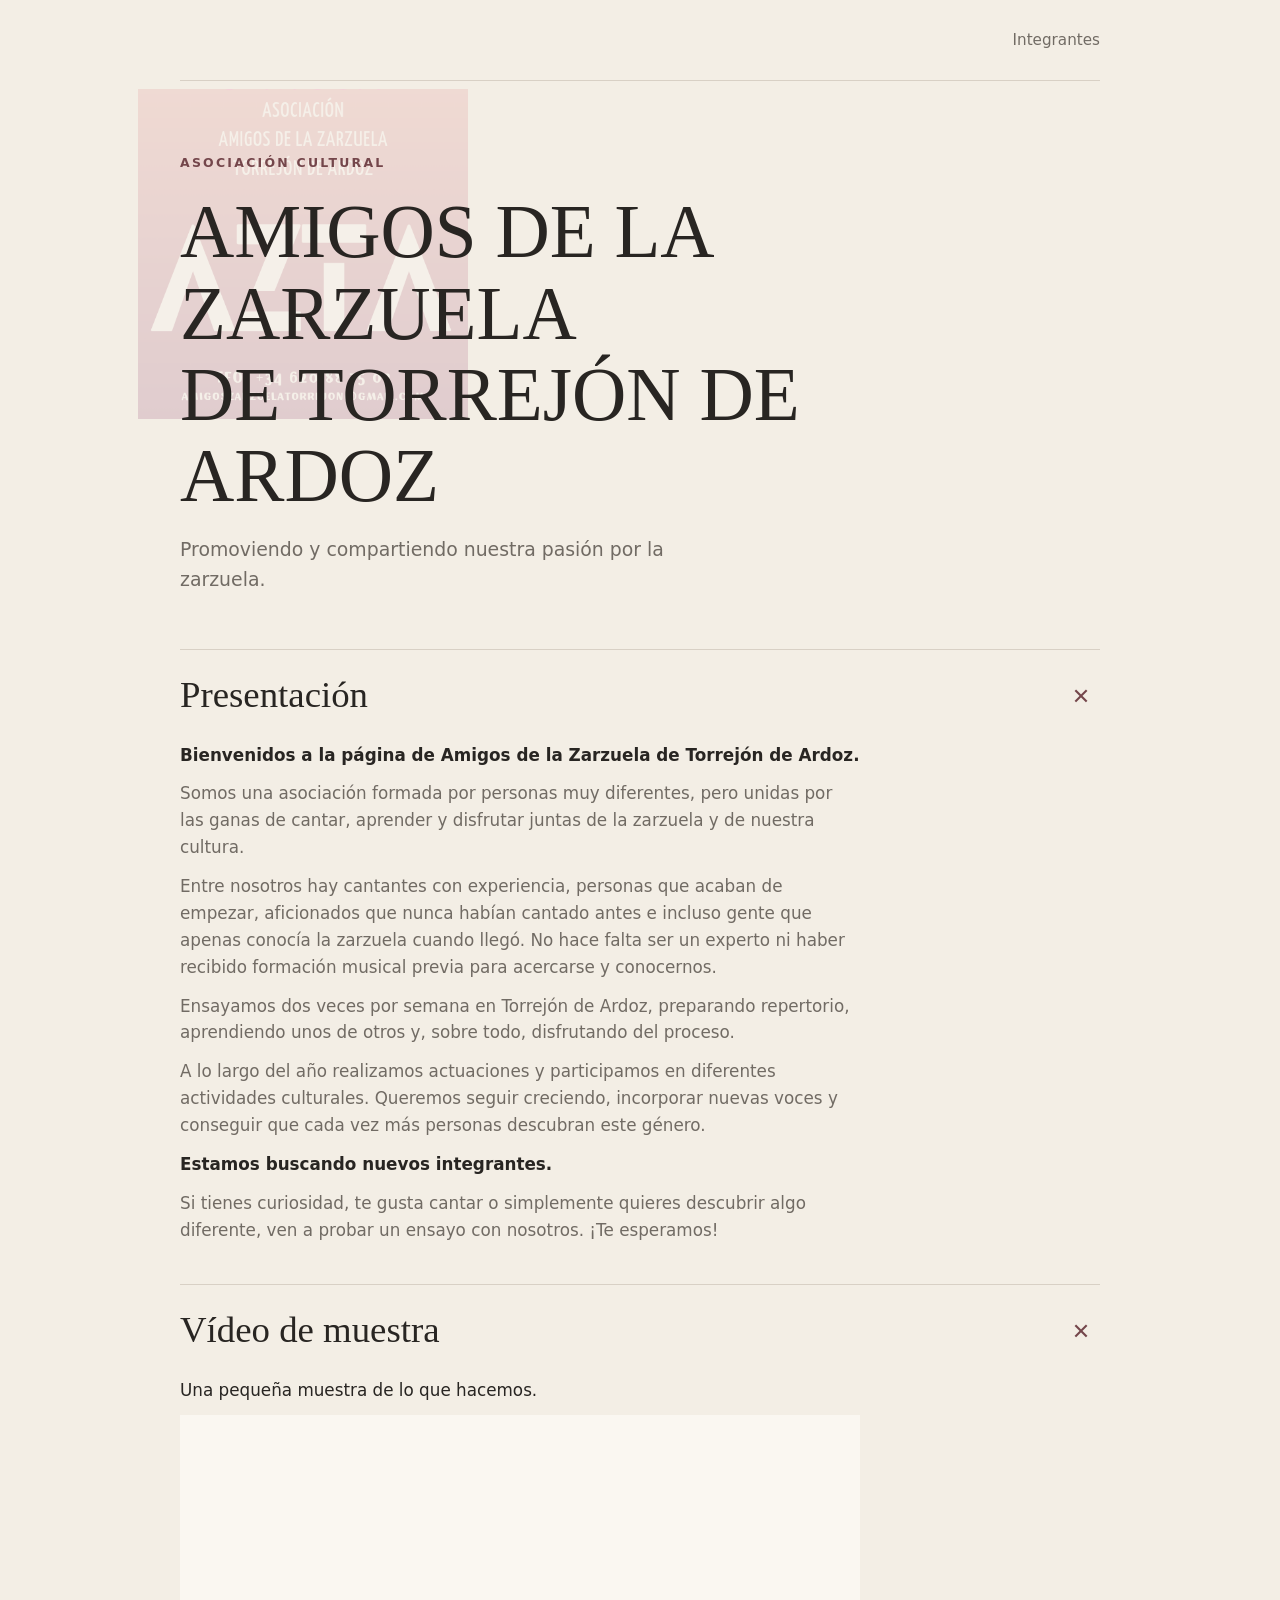
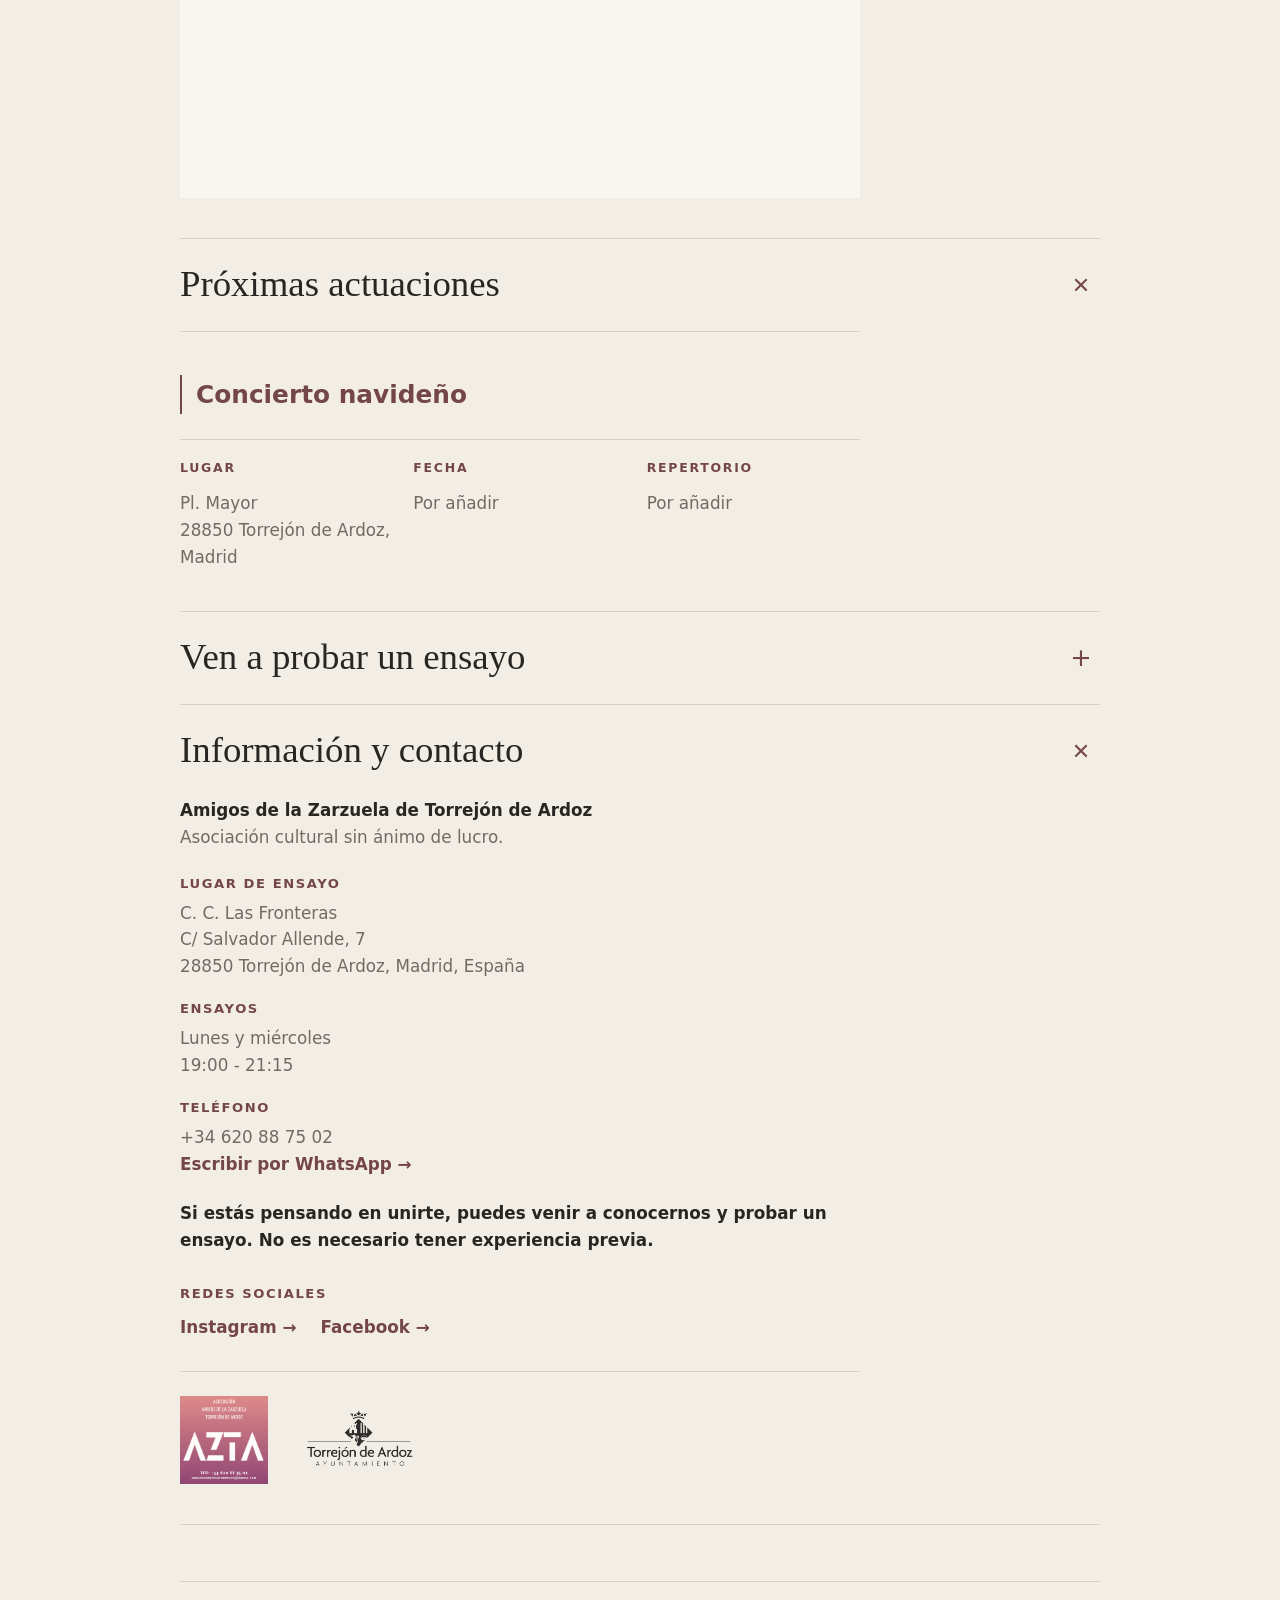
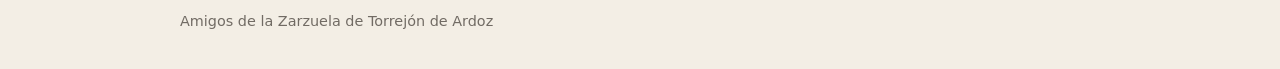
==== index.html @ c7b250b0 "Prepare weekly calendar integration" ====
<!doctype html>
<html lang="es">
  <head>
    <meta charset="utf-8">
    <meta name="viewport" content="width=device-width, initial-scale=1">
    <meta
      name="description"
      content="Web de la asociación Amigos de la Zarzuela de Torrejón de Ardoz."
    >
    <title>Amigos de la Zarzuela de Torrejón de Ardoz</title>
    <link rel="stylesheet" href="css/styles.css">
    <script src="js/main.js" defer></script>
  </head>
  <body>
    <header class="site-header">
      <nav class="topbar topbar-simple" aria-label="Navegación principal">
        <a class="nav-link" href="integrantes.html">Integrantes</a>
      </nav>

      <div class="hero">
        <img
          class="hero-watermark"
          src="img/¡Mira mi nuevo diseño hecho en Canva!.png"
          alt=""
          aria-hidden="true"
        >
        <p class="eyebrow">Asociación cultural</p>
        <h1>
          Amigos de la Zarzuela<br>
          de Torrejón de Ardoz
        </h1>
        <p class="hero-subtitle">
          Promoviendo y compartiendo nuestra pasión por la zarzuela.
        </p>
      </div>
    </header>

    <main class="page-content">
      <section class="accordion-list" aria-label="Información de la asociación">
        <details class="accordion-item" open>
          <summary>
            <span>Presentación</span>
          </summary>
          <div class="accordion-content">
            <p>
              <strong>Bienvenidos a la página de Amigos de la Zarzuela de Torrejón de Ardoz.</strong>
            </p>
            <p>
              Somos una asociación formada por personas muy diferentes, pero
              unidas por las ganas de cantar, aprender y disfrutar juntas de la
              zarzuela y de nuestra cultura.
            </p>
            <p>
              Entre nosotros hay cantantes con experiencia, personas que acaban
              de empezar, aficionados que nunca habían cantado antes e incluso
              gente que apenas conocía la zarzuela cuando llegó. No hace falta
              ser un experto ni haber recibido formación musical previa para
              acercarse y conocernos.
            </p>
            <p>
              Ensayamos dos veces por semana en Torrejón de Ardoz, preparando
              repertorio, aprendiendo unos de otros y, sobre todo, disfrutando
              del proceso.
            </p>
            <p>
              A lo largo del año realizamos actuaciones y participamos en
              diferentes actividades culturales. Queremos seguir creciendo,
              incorporar nuevas voces y conseguir que cada vez más personas
              descubran este género.
            </p>
            <p>
              <strong>Estamos buscando nuevos integrantes.</strong>
            </p>
            <p>
              Si tienes curiosidad, te gusta cantar o simplemente quieres
              descubrir algo diferente, ven a probar un ensayo con nosotros.
              ¡Te esperamos!
            </p>
          </div>
        </details>

        <details class="accordion-item" open>
          <summary>
            <span>Vídeo de muestra</span>
          </summary>
          <div class="accordion-content">
            <p class="video-intro">Una pequeña muestra de lo que hacemos.</p>
            <div class="video-embed">
              <iframe
                src="https://www.youtube.com/embed/ftmo3xXBD1U"
                title="Vídeo de muestra de Amigos de la Zarzuela de Torrejón de Ardoz"
                allow="accelerometer; autoplay; clipboard-write; encrypted-media; gyroscope; picture-in-picture; web-share"
                allowfullscreen
              ></iframe>
            </div>
          </div>
        </details>

        <details class="accordion-item" open>
          <summary>
            <span>Próximas actuaciones</span>
          </summary>
          <div class="accordion-content">
            <article class="performance-item">
              <h3>Concierto navideño</h3>
              <div class="performance-details">
                <div>
                  <p class="section-label">Lugar</p>
                  <p>
                    Pl. Mayor<br>
                    28850 Torrejón de Ardoz, Madrid
                  </p>
                </div>
                <div>
                  <p class="section-label">Fecha</p>
                  <p>Por añadir</p>
                </div>
                <div>
                  <p class="section-label">Repertorio</p>
                  <p>Por añadir</p>
                </div>
              </div>
            </article>
          </div>
        </details>

        <details class="accordion-item">
          <summary>
            <span>Ven a probar un ensayo</span>
          </summary>
          <div class="accordion-content">
            <p>
              ¿Te apetece conocernos? Puedes venir a probar uno de nuestros
              ensayos sin compromiso. Ensayamos los lunes y miércoles de 19:30
              a 21:15 en el C. C. Las Fronteras.
            </p>
            <p>
              Déjanos tus datos y abriremos WhatsApp con un mensaje preparado
              para que puedas escribirnos directamente.
            </p>

            <form class="trial-form" id="trial-form" novalidate>
              <div class="form-grid">
                <label class="form-field" for="trial-name">
                  <span>Nombre</span>
                  <input id="trial-name" name="name" type="text" autocomplete="name" required>
                </label>

                <label class="form-field" for="trial-phone">
                  <span>Teléfono</span>
                  <input id="trial-phone" name="phone" type="tel" autocomplete="tel">
                </label>

                <label class="form-field form-field-wide" for="trial-date">
                  <span>¿Qué día quieres venir?</span>
                  <input id="trial-date" name="date" type="date" required>
                </label>
              </div>

              <p class="form-message" id="trial-form-message" role="alert" aria-live="polite"></p>

              <button class="form-submit" type="submit">Quiero venir →</button>

              <p class="privacy-note">
                Estos datos no se almacenan en esta web. Al continuar, se abrirá
                WhatsApp para que puedas enviarnos el mensaje.
              </p>
            </form>
          </div>
        </details>

        <details class="accordion-item" open>
          <summary>
            <span>Información y contacto</span>
          </summary>
          <div class="accordion-content">
            <p>
              <strong>Amigos de la Zarzuela de Torrejón de Ardoz</strong><br>
              Asociación cultural sin ánimo de lucro.
            </p>
            <div class="contact-details">
              <div>
                <h3>Lugar de ensayo</h3>
                <p>
                  C. C. Las Fronteras<br>
                  C/ Salvador Allende, 7<br>
                  28850 Torrejón de Ardoz, Madrid, España
                </p>
              </div>
              <div>
                <h3>Ensayos</h3>
                <p>
                  Lunes y miércoles<br>
                  19:00 - 21:15
                </p>
              </div>
              <div>
                <h3>Teléfono</h3>
                <p>
                  +34 620 88 75 02<br>
                  <a class="inline-link" href="https://wa.me/34620887502" target="_blank" rel="noopener noreferrer">
                    Escribir por WhatsApp →
                  </a>
                </p>
              </div>
            </div>
            <p class="contact-note">
              <strong>Si estás pensando en unirte, puedes venir a conocernos y
              probar un ensayo. No es necesario tener experiencia previa.</strong>
            </p>
            <div class="social-links" aria-labelledby="social-links-title">
              <h3 id="social-links-title">Redes sociales</h3>
              <div class="social-list">
                <a
                  class="inline-link"
                  href="https://www.instagram.com/aztaamigoszarzuelatorrejon/"
                  target="_blank"
                  rel="noopener noreferrer"
                >
                  Instagram →
                </a>
                <a
                  class="inline-link"
                  href="https://www.facebook.com/AmigosZarzuelaTorrejon"
                  target="_blank"
                  rel="noopener noreferrer"
                >
                  Facebook →
                </a>
              </div>
            </div>
            <div class="contact-logos" aria-label="Logos de la asociación y del Ayuntamiento">
              <img
                class="contact-logo association-logo"
                src="img/¡Mira mi nuevo diseño hecho en Canva!.png"
                alt="AZTA"
              >
              <img
                class="contact-logo town-logo"
                src="img/A4 Nuevo logo Ayuntamiento monocolor vertical.png"
                alt="Ayuntamiento de Torrejón de Ardoz"
              >
            </div>
          </div>
        </details>
      </section>
    </main>

    <footer class="site-footer">
      <p>Amigos de la Zarzuela de Torrejón de Ardoz</p>
    </footer>
  </body>
</html>
---- css/styles.css ----
:root {
  --color-background: #f3eee5;
  --color-surface: #faf7f1;
  --color-text: #282522;
  --color-muted: #716b64;
  --color-accent: #74464b;
  --color-line: #d8d0c5;
  --content-width: 920px;
}

* {
  box-sizing: border-box;
}

html {
  color: var(--color-text);
  background: var(--color-background);
  font-family: Inter, ui-sans-serif, system-ui, -apple-system, BlinkMacSystemFont, "Segoe UI", sans-serif;
  line-height: 1.6;
}

body {
  min-width: 320px;
  margin: 0;
  background: var(--color-background);
}

img {
  display: block;
  max-width: 100%;
}

a {
  color: inherit;
}

.site-header,
.page-content,
.site-footer {
  width: min(var(--content-width), calc(100% - 40px));
  margin-inline: auto;
}

.site-header {
  padding: 28px 0 54px;
}

.topbar {
  display: flex;
  align-items: center;
  justify-content: space-between;
  gap: 24px;
  padding-bottom: 28px;
  border-bottom: 1px solid var(--color-line);
}

.topbar-simple {
  justify-content: flex-end;
}

.brand-link {
  display: inline-flex;
  align-items: center;
  text-decoration: none;
}

.brand-logo {
  width: 92px;
  height: 92px;
  object-fit: cover;
}

.nav-link {
  color: var(--color-muted);
  font-size: 0.95rem;
  text-decoration: none;
  transition: color 160ms ease;
}

.nav-link:hover,
.nav-link:focus-visible {
  color: var(--color-accent);
}

.inline-link {
  color: var(--color-accent);
  font-weight: 700;
  text-decoration: none;
  transition: color 160ms ease;
}

.inline-link:hover,
.inline-link:focus-visible {
  color: var(--color-text);
}

.hero {
  position: relative;
  isolation: isolate;
  max-width: 780px;
  padding-top: 72px;
}

.hero > :not(.hero-watermark) {
  position: relative;
  z-index: 1;
}

.hero-watermark {
  position: absolute;
  top: 8px;
  left: -42px;
  z-index: 0;
  width: clamp(240px, 34vw, 330px);
  height: auto;
  opacity: 0.16;
  pointer-events: none;
  user-select: none;
}

.compact-header .hero {
  padding-top: 56px;
}

.eyebrow {
  margin: 0 0 18px;
  color: var(--color-accent);
  font-size: 0.78rem;
  font-weight: 700;
  letter-spacing: 0.18em;
  text-transform: uppercase;
}

h1,
h2 {
  margin: 0;
  font-family: Georgia, "Times New Roman", serif;
  font-weight: 400;
  line-height: 1.08;
}

h1 {
  max-width: 820px;
  font-size: clamp(2.3rem, 6vw, 4.7rem);
  text-transform: uppercase;
}

h2 {
  font-size: clamp(1.55rem, 3vw, 2.25rem);
}

.hero-subtitle {
  max-width: 560px;
  margin: 18px 0 0;
  color: var(--color-muted);
  font-size: clamp(1rem, 1.6vw, 1.18rem);
}

.page-content {
  padding-bottom: 56px;
}

.accordion-list {
  border-top: 1px solid var(--color-line);
}

.accordion-item {
  border-bottom: 1px solid var(--color-line);
}

.accordion-item summary {
  display: flex;
  align-items: center;
  justify-content: space-between;
  gap: 24px;
  min-height: 92px;
  color: var(--color-text);
  cursor: pointer;
  font-family: Georgia, "Times New Roman", serif;
  font-size: clamp(1.45rem, 3.5vw, 2.3rem);
  list-style: none;
}

.accordion-item summary::-webkit-details-marker {
  display: none;
}

.accordion-item summary::after {
  content: "+";
  display: grid;
  place-items: center;
  flex: 0 0 38px;
  width: 38px;
  height: 38px;
  color: var(--color-accent);
  font-family: Inter, ui-sans-serif, system-ui, sans-serif;
  font-size: 1.6rem;
  font-weight: 300;
  line-height: 1;
  transition: transform 180ms ease;
}

.accordion-item[open] summary::after {
  transform: rotate(45deg);
}

.accordion-content {
  max-width: 680px;
  padding: 0 0 40px;
  color: var(--color-muted);
  font-size: 1.05rem;
}

.accordion-content strong {
  color: var(--color-text);
  font-weight: 650;
}

.accordion-content p {
  margin: 0 0 12px;
}

.accordion-content p:last-child {
  margin-bottom: 0;
}

.simple-list {
  display: grid;
  gap: 10px;
  margin: 22px 0 0;
  padding-left: 1.2rem;
}

.simple-list li::marker {
  color: var(--color-accent);
}

.video-intro {
  color: var(--color-text);
}

.video-embed {
  width: min(100%, 680px);
  aspect-ratio: 16 / 9;
  background: var(--color-surface);
}

.video-embed iframe {
  display: block;
  width: 100%;
  height: 100%;
  border: 0;
}

.contact-details {
  display: grid;
  gap: 18px;
  margin: 22px 0;
}

.contact-details h3 {
  margin: 0 0 6px;
  color: var(--color-accent);
  font-size: 0.82rem;
  letter-spacing: 0.12em;
  text-transform: uppercase;
}

.contact-details p,
.contact-note {
  margin-bottom: 0;
}

.social-links {
  margin: 30px 0 0;
}

.social-links h3 {
  margin: 0 0 10px;
  color: var(--color-accent);
  font-size: 0.82rem;
  letter-spacing: 0.12em;
  text-transform: uppercase;
}

.social-list {
  display: flex;
  flex-wrap: wrap;
  gap: 10px 24px;
}

.trial-form {
  margin-top: 26px;
  padding-top: 22px;
  border-top: 1px solid var(--color-line);
}

.form-grid {
  display: grid;
  grid-template-columns: repeat(2, minmax(0, 1fr));
  gap: 18px;
}

.form-field {
  display: grid;
  gap: 8px;
  color: var(--color-text);
}

.form-field span {
  color: var(--color-accent);
  font-size: 0.78rem;
  font-weight: 700;
  letter-spacing: 0.12em;
  text-transform: uppercase;
}

.form-field input {
  width: 100%;
  border: 1px solid var(--color-line);
  border-radius: 0;
  background: var(--color-surface);
  color: var(--color-text);
  font: inherit;
  padding: 12px 14px;
}

.form-field input:focus {
  border-color: var(--color-accent);
  outline: 2px solid rgba(116, 70, 75, 0.16);
  outline-offset: 2px;
}

.form-field input[aria-invalid] {
  border-color: var(--color-accent);
}

.form-field-wide {
  grid-column: 1 / -1;
}

.form-message {
  min-height: 1.5em;
  margin: 16px 0 0;
  color: var(--color-accent);
}

.form-submit {
  display: inline-flex;
  margin-top: 14px;
  border: 1px solid var(--color-accent);
  background: var(--color-accent);
  color: var(--color-surface);
  cursor: pointer;
  font: inherit;
  font-weight: 700;
  padding: 12px 18px;
  transition: background-color 160ms ease, color 160ms ease;
}

.form-submit:hover,
.form-submit:focus-visible {
  background: transparent;
  color: var(--color-accent);
}

.privacy-note {
  margin-top: 18px;
  color: var(--color-muted);
  font-size: 0.92rem;
}

.contact-logos {
  display: flex;
  align-items: center;
  gap: 34px;
  margin-top: 30px;
  padding-top: 24px;
  border-top: 1px solid var(--color-line);
}

.contact-logo {
  display: block;
  width: auto;
  object-fit: contain;
  opacity: 0.82;
}

.association-logo {
  height: 88px;
}

.town-logo {
  max-width: 210px;
  max-height: 82px;
}

.video-placeholder {
  display: grid;
  place-items: center;
  width: min(100%, 680px);
  aspect-ratio: 16 / 9;
  border: 1px solid var(--color-line);
  background: var(--color-surface);
  color: var(--color-muted);
  text-align: center;
}

.video-placeholder p {
  width: min(100% - 40px, 360px);
  margin: 0;
}

.plain-section {
  max-width: 680px;
  padding-top: 8px;
  border-top: 1px solid var(--color-line);
}

.plain-section p {
  margin: 22px 0 0;
  color: var(--color-muted);
  font-size: 1.05rem;
}

.member-page {
  display: grid;
  gap: 54px;
}

.content-section {
  padding-top: 28px;
  border-top: 1px solid var(--color-line);
}

.content-section h2 {
  margin-bottom: 18px;
}

.content-section h3 {
  margin: 0;
  color: var(--color-text);
  font-family: Georgia, "Times New Roman", serif;
  font-size: clamp(1.25rem, 2.2vw, 1.6rem);
  font-weight: 400;
  line-height: 1.12;
}

.content-section p {
  margin: 10px 0 0;
  color: var(--color-muted);
  font-size: 1.05rem;
}

.section-intro {
  max-width: 680px;
  margin: -8px 0 20px;
}

.section-subtitle {
  color: var(--color-accent);
  font-family: Georgia, "Times New Roman", serif;
  font-size: clamp(1.2rem, 2.1vw, 1.45rem);
}

.section-label {
  margin: 0 0 8px;
  color: var(--color-accent);
  font-size: 0.78rem;
  font-weight: 700;
  letter-spacing: 0.14em;
  text-transform: uppercase;
}

.placeholder-text {
  color: var(--color-text);
}

.week-focus {
  display: grid;
  grid-template-columns: repeat(2, minmax(0, 1fr));
  border-top: 1px solid var(--color-line);
  border-bottom: 1px solid var(--color-line);
}

.week-item {
  display: grid;
  grid-template-rows: auto 1fr;
  min-height: 190px;
  padding: 22px 28px 24px 0;
}

.week-item + .week-item {
  padding-right: 0;
  padding-left: 28px;
  border-left: 1px solid var(--color-line);
}

.week-event {
  display: grid;
  align-content: center;
  gap: 8px;
}

.content-section .week-event-title {
  color: var(--color-accent);
  font-size: clamp(1.15rem, 1.8vw, 1.35rem);
  font-weight: 500;
}

.week-event-time {
  color: var(--color-text);
  font-size: 0.98rem;
}

.week-event-description {
  max-width: 34rem;
}

.week-event p {
  margin: 0;
}

.calendar-embed {
  width: 100%;
  overflow: hidden;
  border: 1px solid var(--color-line);
  background: var(--color-surface);
}

.calendar-embed iframe {
  display: block;
  width: 100%;
  height: 640px;
  border: 0;
}


.performance-item {
  padding-top: 18px;
  border-top: 1px solid var(--color-line);
}

.performance-item h3 {
  padding-left: 14px;
  border-left: 2px solid var(--color-accent);
  color: var(--color-accent);
  font-size: clamp(1.3rem, 2.4vw, 1.55rem);
  font-weight: 600;
}

.performance-details {
  display: grid;
  grid-template-columns: repeat(3, minmax(0, 1fr));
  gap: 20px;
  margin-top: 20px;
  padding-top: 18px;
  border-top: 1px solid var(--color-line);
}

.rehearsal-material {
  max-width: 680px;
}

.text-button {
  display: inline-flex;
  margin-top: 18px;
  color: var(--color-accent);
  font-weight: 700;
  text-decoration: none;
  transition: color 160ms ease;
}

.text-button:hover,
.text-button:focus-visible {
  color: var(--color-text);
}

.institutional-logos {
  padding-top: 0;
}

.site-footer {
  padding: 28px 0 36px;
  border-top: 1px solid var(--color-line);
  color: var(--color-muted);
  font-size: 0.9rem;
}

.site-footer p {
  margin: 0;
}

@media (max-width: 640px) {
  .site-header,
  .page-content,
  .site-footer {
    width: min(var(--content-width), calc(100% - 28px));
  }

  .site-header {
    padding-top: 20px;
    padding-bottom: 40px;
  }

  .topbar {
    gap: 18px;
    padding-bottom: 20px;
  }

  .brand-logo {
    width: 68px;
    height: 68px;
  }

  .hero,
  .compact-header .hero {
    padding-top: 48px;
  }

  .hero-watermark {
    top: 18px;
    left: -30px;
    width: 185px;
    opacity: 0.13;
  }

  .eyebrow {
    margin-bottom: 14px;
    font-size: 0.72rem;
  }

  .accordion-item summary {
    min-height: 78px;
  }

  .accordion-item summary::after {
    flex-basis: 32px;
    width: 32px;
    height: 32px;
  }

  .accordion-content {
    padding-bottom: 32px;
  }

  .form-grid {
    grid-template-columns: 1fr;
  }

  .form-field-wide {
    grid-column: auto;
  }

  .member-page {
    gap: 42px;
  }

  .content-section {
    padding-top: 24px;
  }

  .content-section h2 {
    margin-bottom: 16px;
  }

  .week-focus {
    grid-template-columns: 1fr;
  }

  .week-item {
    min-height: 150px;
    padding: 20px 0 24px;
  }

  .week-item + .week-item {
    padding-left: 0;
    border-top: 1px solid var(--color-line);
    border-left: 0;
  }

  .calendar-embed iframe {
    height: 720px;
  }

  .performance-details {
    grid-template-columns: 1fr;
    gap: 16px;
  }

  .contact-logos {
    justify-content: center;
    flex-wrap: wrap;
    gap: 22px;
  }

  .association-logo {
    height: 76px;
  }

  .town-logo {
    max-width: min(210px, 100%);
    max-height: 72px;
  }
}
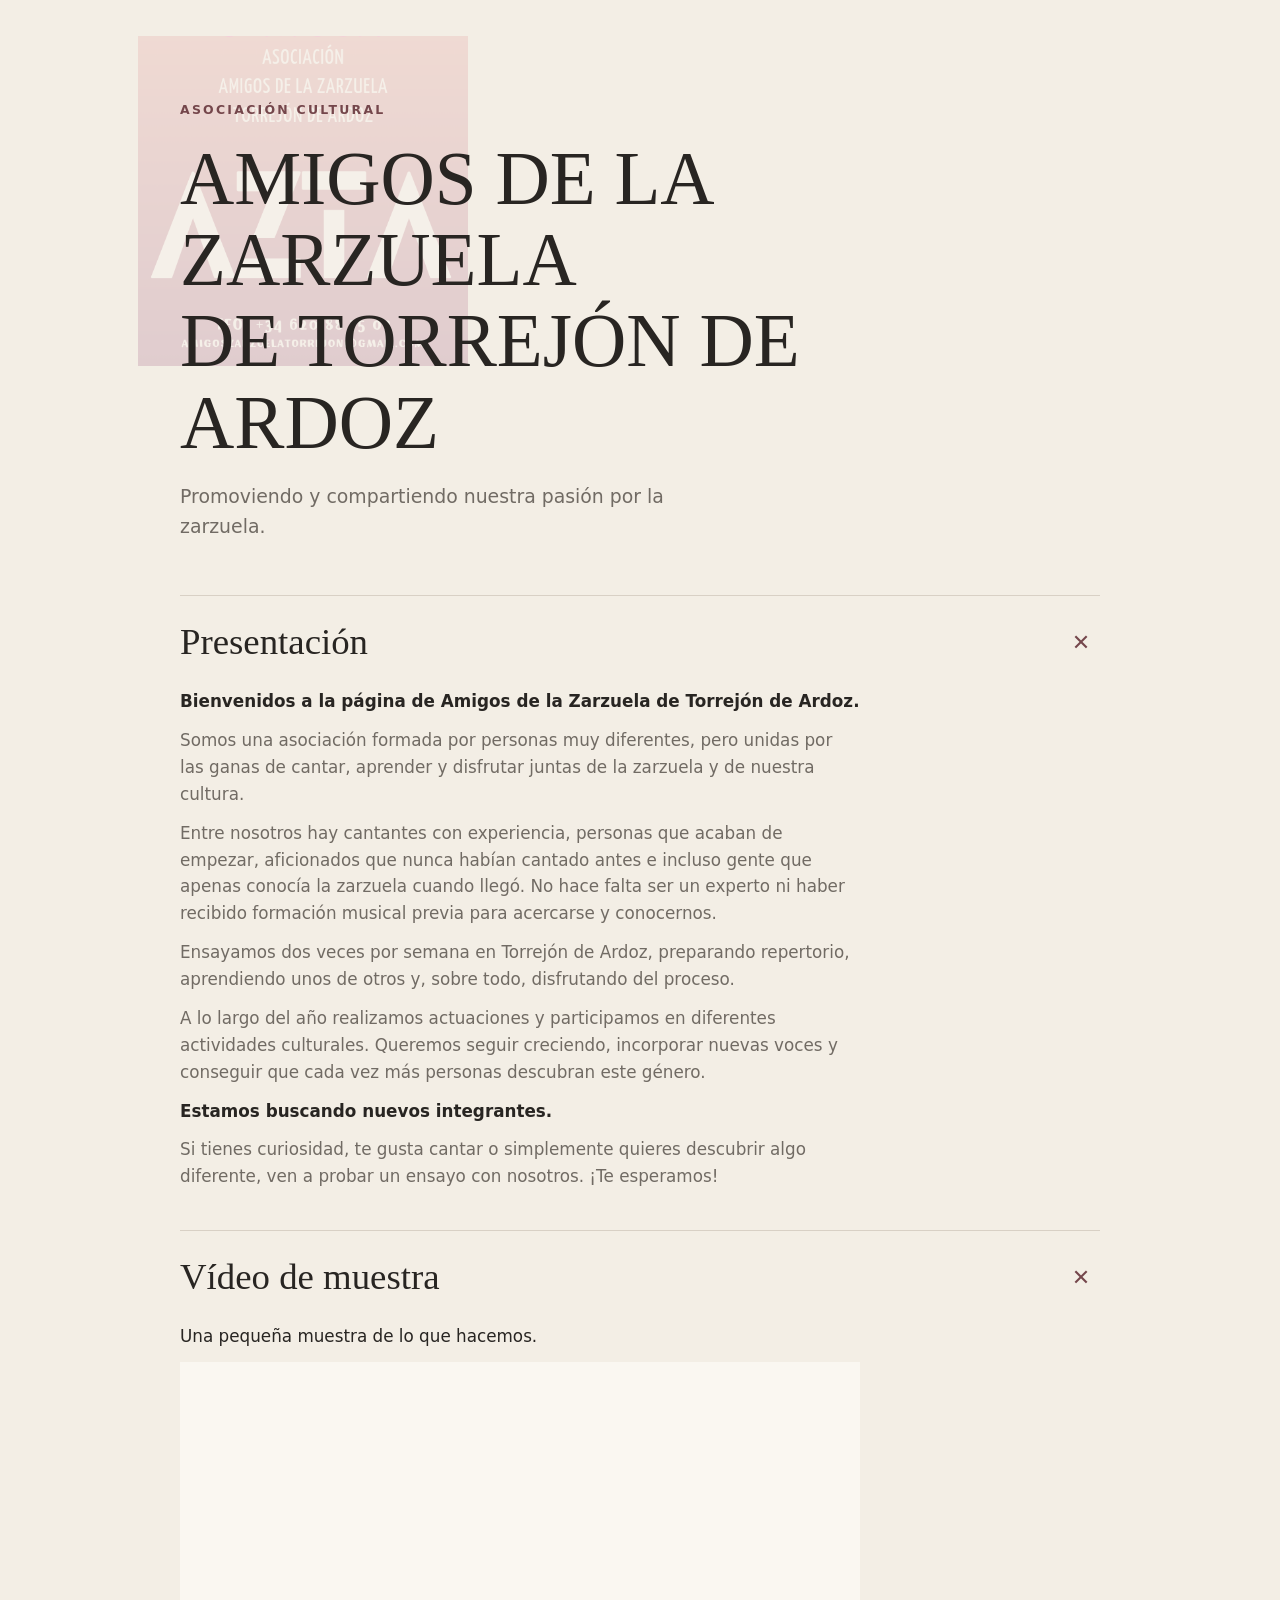
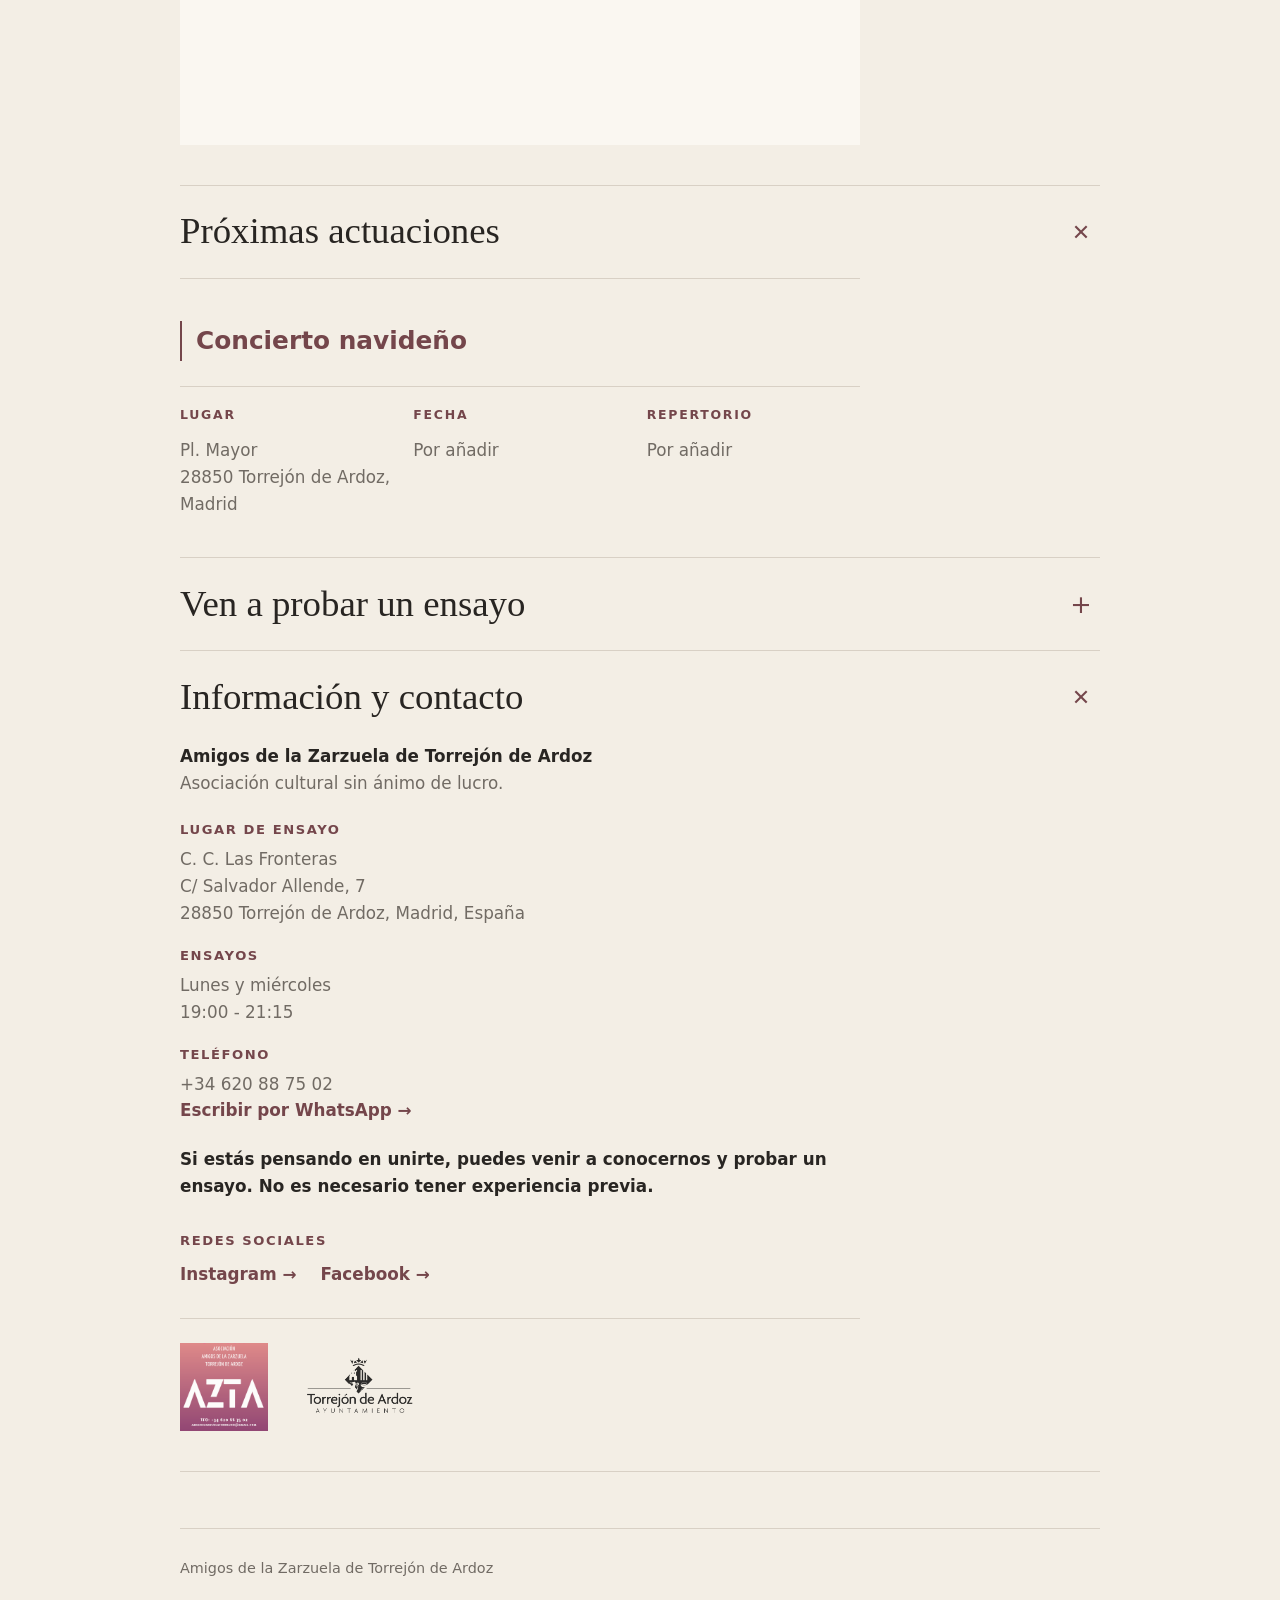
==== commit c49c8e6f: "Add member access gate" ====
--- a/index.html
+++ b/index.html
@@ -13,10 +13,6 @@
   </head>
   <body>
     <header class="site-header">
-      <nav class="topbar topbar-simple" aria-label="Navegación principal">
-        <a class="nav-link" href="integrantes.html">Integrantes</a>
-      </nav>
-
       <div class="hero">
         <img
           class="hero-watermark"
--- a/css/styles.css
+++ b/css/styles.css
@@ -158,6 +158,40 @@
 
 .page-content {
   padding-bottom: 56px;
+}
+
+.member-access {
+  display: grid;
+  min-height: 100vh;
+  padding: 40px 20px;
+  place-items: center;
+}
+
+.member-access-panel {
+  width: min(100%, 520px);
+  padding-top: 34px;
+  border-top: 1px solid var(--color-line);
+}
+
+.member-access-panel h1 {
+  font-size: clamp(2.2rem, 6vw, 4.2rem);
+}
+
+.member-access-text {
+  margin: 18px 0 0;
+  color: var(--color-muted);
+  font-size: clamp(1rem, 1.6vw, 1.18rem);
+}
+
+.member-access-form {
+  display: grid;
+  gap: 16px;
+  margin-top: 30px;
+}
+
+.member-access[hidden],
+.members-content[hidden] {
+  display: none;
 }
 
 .accordion-list {
@@ -472,10 +506,6 @@
   text-transform: uppercase;
 }
 
-.placeholder-text {
-  color: var(--color-text);
-}
-
 .week-focus {
   display: grid;
   grid-template-columns: repeat(2, minmax(0, 1fr));
@@ -496,7 +526,7 @@
   border-left: 1px solid var(--color-line);
 }
 
-.week-event {
+.week-event-content {
   display: grid;
   align-content: center;
   gap: 8px;
@@ -504,20 +534,15 @@
 
 .content-section .week-event-title {
   color: var(--color-accent);
-  font-size: clamp(1.15rem, 1.8vw, 1.35rem);
+  font-size: 1.15rem;
   font-weight: 500;
-}
-
-.week-event-time {
-  color: var(--color-text);
-  font-size: 0.98rem;
 }
 
 .week-event-description {
   max-width: 34rem;
 }
 
-.week-event p {
+.week-event-content p {
   margin: 0;
 }
 
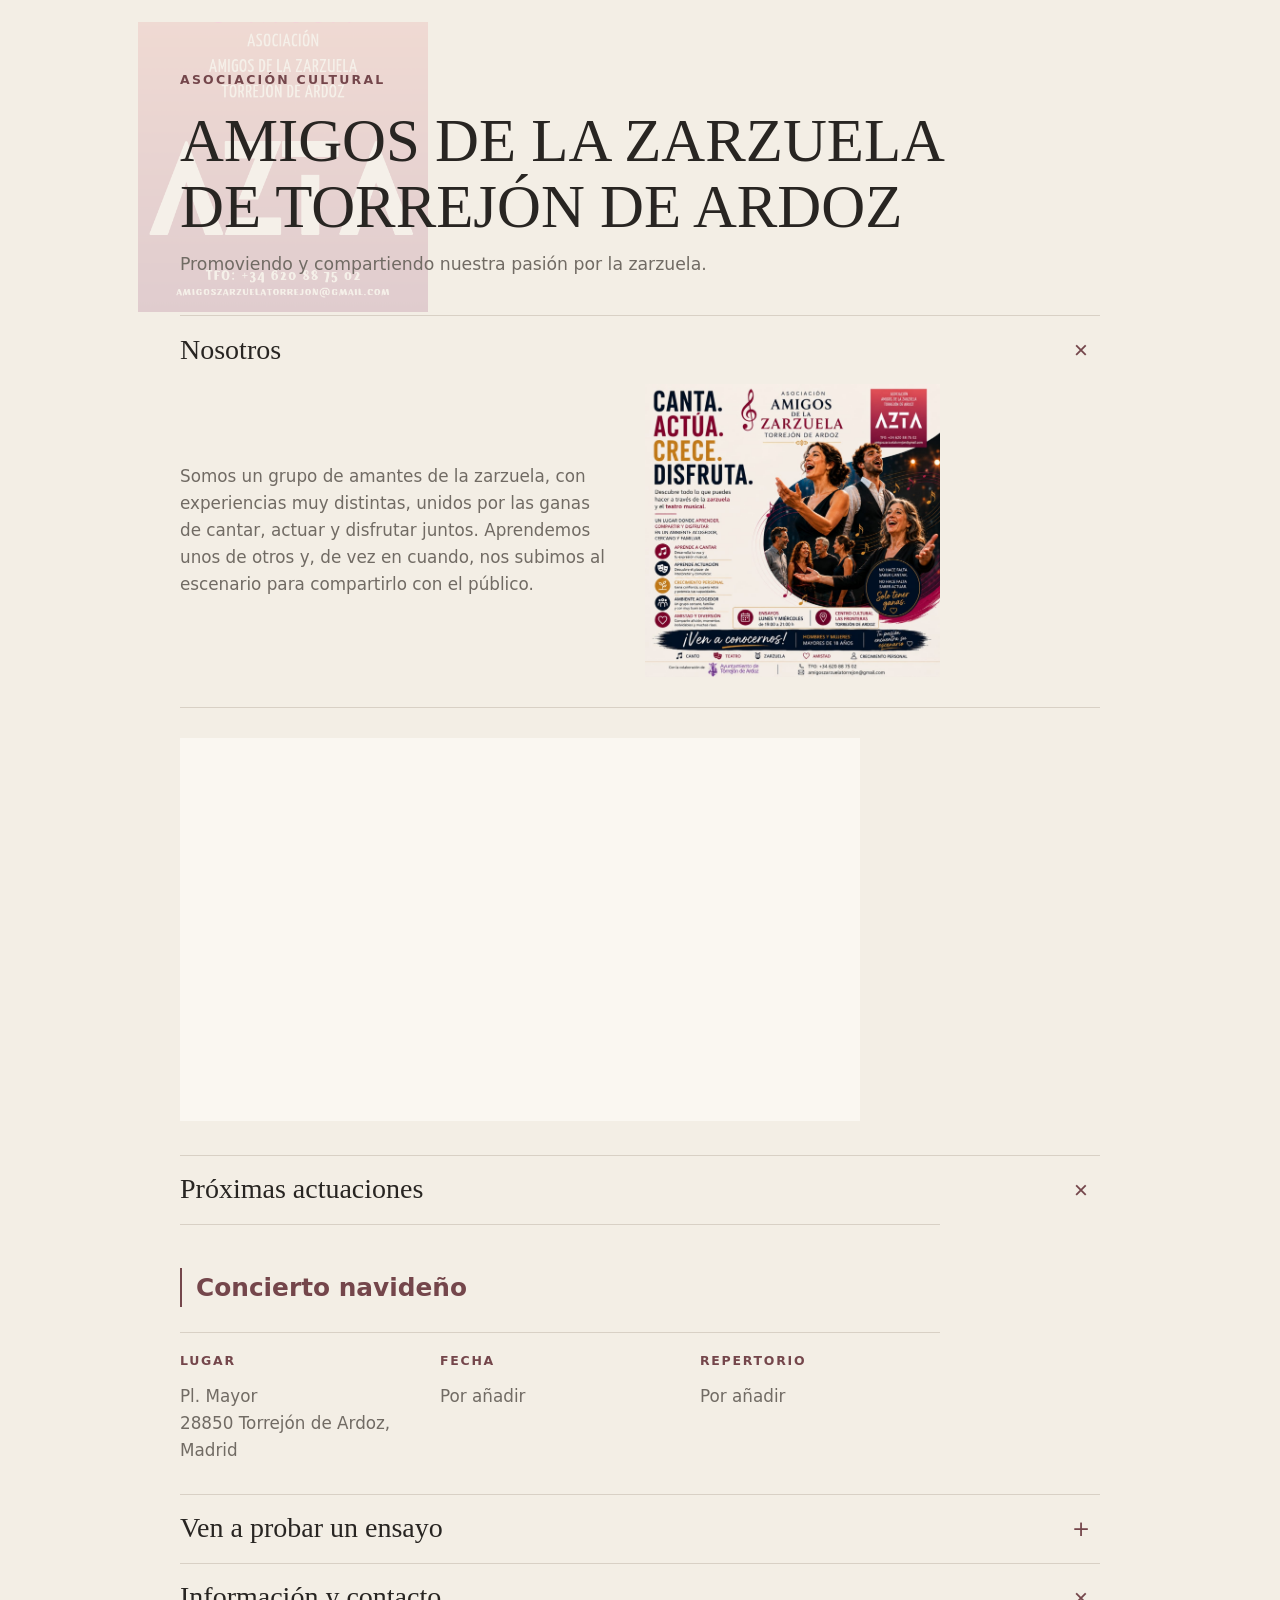
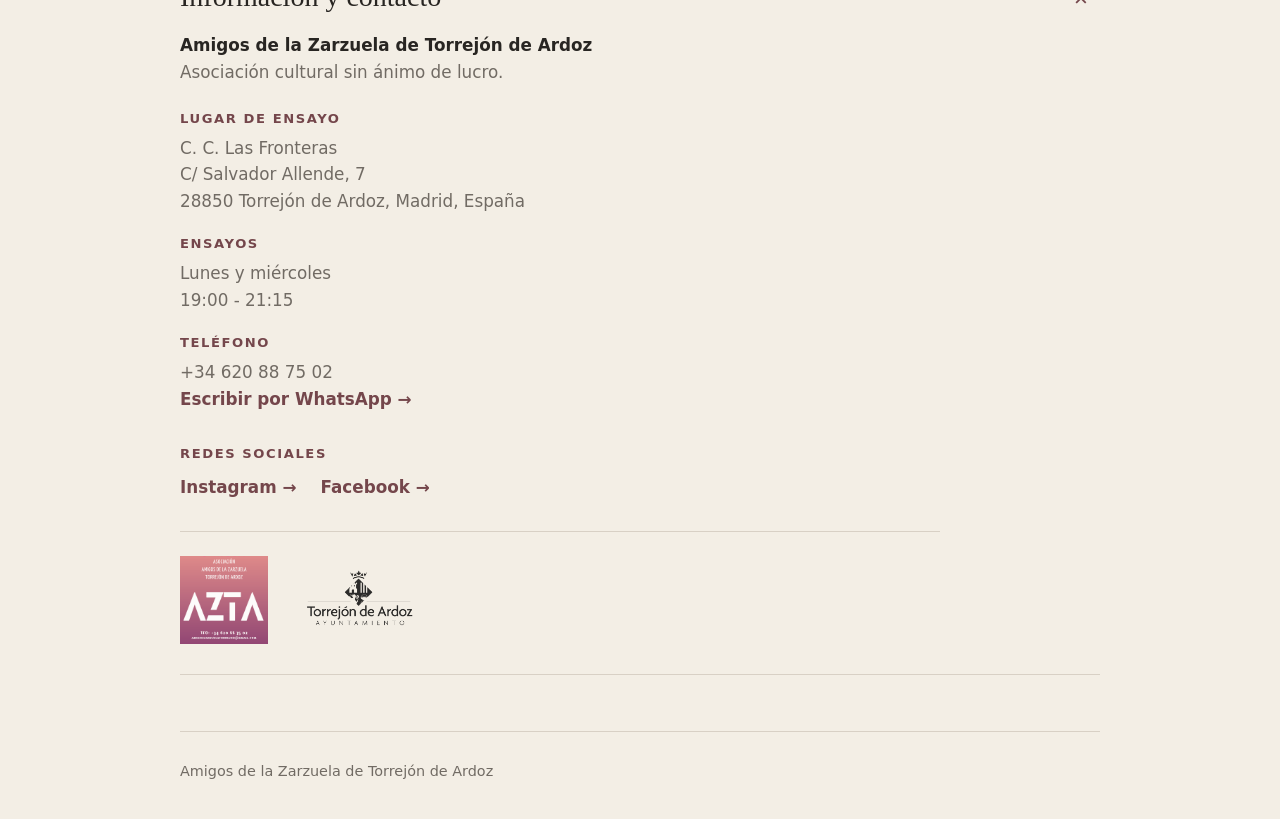
==== commit ae25dce6: "Simplify public homepage" ====
--- a/index.html
+++ b/index.html
@@ -35,62 +35,41 @@
       <section class="accordion-list" aria-label="Información de la asociación">
         <details class="accordion-item" open>
           <summary>
-            <span>Presentación</span>
-          </summary>
-          <div class="accordion-content">
-            <p>
-              <strong>Bienvenidos a la página de Amigos de la Zarzuela de Torrejón de Ardoz.</strong>
-            </p>
-            <p>
-              Somos una asociación formada por personas muy diferentes, pero
-              unidas por las ganas de cantar, aprender y disfrutar juntas de la
-              zarzuela y de nuestra cultura.
-            </p>
-            <p>
-              Entre nosotros hay cantantes con experiencia, personas que acaban
-              de empezar, aficionados que nunca habían cantado antes e incluso
-              gente que apenas conocía la zarzuela cuando llegó. No hace falta
-              ser un experto ni haber recibido formación musical previa para
-              acercarse y conocernos.
-            </p>
-            <p>
-              Ensayamos dos veces por semana en Torrejón de Ardoz, preparando
-              repertorio, aprendiendo unos de otros y, sobre todo, disfrutando
-              del proceso.
-            </p>
-            <p>
-              A lo largo del año realizamos actuaciones y participamos en
-              diferentes actividades culturales. Queremos seguir creciendo,
-              incorporar nuevas voces y conseguir que cada vez más personas
-              descubran este género.
-            </p>
-            <p>
-              <strong>Estamos buscando nuevos integrantes.</strong>
-            </p>
-            <p>
-              Si tienes curiosidad, te gusta cantar o simplemente quieres
-              descubrir algo diferente, ven a probar un ensayo con nosotros.
-              ¡Te esperamos!
-            </p>
-          </div>
-        </details>
-
-        <details class="accordion-item" open>
-          <summary>
-            <span>Vídeo de muestra</span>
-          </summary>
-          <div class="accordion-content">
-            <p class="video-intro">Una pequeña muestra de lo que hacemos.</p>
-            <div class="video-embed">
-              <iframe
-                src="https://www.youtube.com/embed/ftmo3xXBD1U"
-                title="Vídeo de muestra de Amigos de la Zarzuela de Torrejón de Ardoz"
-                allow="accelerometer; autoplay; clipboard-write; encrypted-media; gyroscope; picture-in-picture; web-share"
-                allowfullscreen
-              ></iframe>
-            </div>
-          </div>
-        </details>
+            <span>Nosotros</span>
+          </summary>
+          <div class="accordion-content">
+            <div class="intro-grid">
+              <p>
+                Somos un grupo de amantes de la zarzuela, con experiencias muy
+                distintas, unidos por las ganas de cantar, actuar y disfrutar
+                juntos. Aprendemos unos de otros y, de vez en cuando, nos
+                subimos al escenario para compartirlo con el público.
+              </p>
+              <a
+                class="poster-link"
+                href="img/cartel-azta.jpg"
+                target="_blank"
+                rel="noopener noreferrer"
+              >
+                <img
+                  src="img/cartel-azta.jpg"
+                  alt="Cartel de Amigos de la Zarzuela de Torrejón de Ardoz"
+                >
+              </a>
+            </div>
+          </div>
+        </details>
+
+        <section class="home-video">
+          <div class="video-embed">
+            <iframe
+              src="https://www.youtube.com/embed/ftmo3xXBD1U"
+              title="Actuación de Amigos de la Zarzuela de Torrejón de Ardoz"
+              allow="accelerometer; autoplay; clipboard-write; encrypted-media; gyroscope; picture-in-picture; web-share"
+              allowfullscreen
+            ></iframe>
+          </div>
+        </section>
 
         <details class="accordion-item" open>
           <summary>
@@ -125,16 +104,6 @@
             <span>Ven a probar un ensayo</span>
           </summary>
           <div class="accordion-content">
-            <p>
-              ¿Te apetece conocernos? Puedes venir a probar uno de nuestros
-              ensayos sin compromiso. Ensayamos los lunes y miércoles de 19:30
-              a 21:15 en el C. C. Las Fronteras.
-            </p>
-            <p>
-              Déjanos tus datos y abriremos WhatsApp con un mensaje preparado
-              para que puedas escribirnos directamente.
-            </p>
-
             <form class="trial-form" id="trial-form" novalidate>
               <div class="form-grid">
                 <label class="form-field" for="trial-name">
@@ -200,10 +169,6 @@
                 </p>
               </div>
             </div>
-            <p class="contact-note">
-              <strong>Si estás pensando en unirte, puedes venir a conocernos y
-              probar un ensayo. No es necesario tener experiencia previa.</strong>
-            </p>
             <div class="social-links" aria-labelledby="social-links-title">
               <h3 id="social-links-title">Redes sociales</h3>
               <div class="social-list">
--- a/css/styles.css
+++ b/css/styles.css
@@ -42,7 +42,7 @@
 }
 
 .site-header {
-  padding: 28px 0 54px;
+  padding: 22px 0 36px;
 }
 
 .topbar {
@@ -98,7 +98,7 @@
   position: relative;
   isolation: isolate;
   max-width: 780px;
-  padding-top: 72px;
+  padding-top: 48px;
 }
 
 .hero > :not(.hero-watermark) {
@@ -108,10 +108,10 @@
 
 .hero-watermark {
   position: absolute;
-  top: 8px;
+  top: 0;
   left: -42px;
   z-index: 0;
-  width: clamp(240px, 34vw, 330px);
+  width: clamp(210px, 30vw, 290px);
   height: auto;
   opacity: 0.16;
   pointer-events: none;
@@ -141,19 +141,19 @@
 
 h1 {
   max-width: 820px;
-  font-size: clamp(2.3rem, 6vw, 4.7rem);
+  font-size: clamp(2rem, 5vw, 3.8rem);
   text-transform: uppercase;
 }
 
 h2 {
-  font-size: clamp(1.55rem, 3vw, 2.25rem);
+  font-size: clamp(1.45rem, 2.6vw, 2rem);
 }
 
 .hero-subtitle {
   max-width: 560px;
-  margin: 18px 0 0;
-  color: var(--color-muted);
-  font-size: clamp(1rem, 1.6vw, 1.18rem);
+  margin: 12px 0 0;
+  color: var(--color-muted);
+  font-size: clamp(0.98rem, 1.35vw, 1.08rem);
 }
 
 .page-content {
@@ -207,11 +207,11 @@
   align-items: center;
   justify-content: space-between;
   gap: 24px;
-  min-height: 92px;
+  min-height: 68px;
   color: var(--color-text);
   cursor: pointer;
   font-family: Georgia, "Times New Roman", serif;
-  font-size: clamp(1.45rem, 3.5vw, 2.3rem);
+  font-size: clamp(1.25rem, 2.5vw, 1.75rem);
   list-style: none;
 }
 
@@ -224,11 +224,11 @@
   display: grid;
   place-items: center;
   flex: 0 0 38px;
-  width: 38px;
-  height: 38px;
+  width: 32px;
+  height: 32px;
   color: var(--color-accent);
   font-family: Inter, ui-sans-serif, system-ui, sans-serif;
-  font-size: 1.6rem;
+  font-size: 1.35rem;
   font-weight: 300;
   line-height: 1;
   transition: transform 180ms ease;
@@ -239,8 +239,8 @@
 }
 
 .accordion-content {
-  max-width: 680px;
-  padding: 0 0 40px;
+  max-width: 760px;
+  padding: 0 0 30px;
   color: var(--color-muted);
   font-size: 1.05rem;
 }
@@ -271,6 +271,32 @@
 
 .video-intro {
   color: var(--color-text);
+}
+
+.intro-grid {
+  display: grid;
+  grid-template-columns: minmax(0, 1.25fr) minmax(220px, 0.85fr);
+  gap: 32px;
+  align-items: center;
+}
+
+.intro-grid p {
+  margin-bottom: 0;
+}
+
+.poster-link {
+  justify-self: end;
+  width: min(100%, 340px);
+}
+
+.poster-link img {
+  width: 100%;
+  height: auto;
+}
+
+.home-video {
+  padding: 30px 0 34px;
+  border-bottom: 1px solid var(--color-line);
 }
 
 .video-embed {
@@ -327,6 +353,12 @@
   margin-top: 26px;
   padding-top: 22px;
   border-top: 1px solid var(--color-line);
+}
+
+.accordion-content > .trial-form:first-child {
+  margin-top: 0;
+  padding-top: 0;
+  border-top: 0;
 }
 
 .form-grid {
@@ -624,8 +656,8 @@
   }
 
   .site-header {
-    padding-top: 20px;
-    padding-bottom: 40px;
+    padding-top: 16px;
+    padding-bottom: 30px;
   }
 
   .topbar {
@@ -640,13 +672,13 @@
 
   .hero,
   .compact-header .hero {
-    padding-top: 48px;
+    padding-top: 38px;
   }
 
   .hero-watermark {
-    top: 18px;
+    top: 10px;
     left: -30px;
-    width: 185px;
+    width: 165px;
     opacity: 0.13;
   }
 
@@ -656,7 +688,7 @@
   }
 
   .accordion-item summary {
-    min-height: 78px;
+    min-height: 64px;
   }
 
   .accordion-item summary::after {
@@ -666,7 +698,21 @@
   }
 
   .accordion-content {
-    padding-bottom: 32px;
+    padding-bottom: 28px;
+  }
+
+  .intro-grid {
+    grid-template-columns: 1fr;
+    gap: 22px;
+  }
+
+  .poster-link {
+    justify-self: start;
+    width: min(100%, 360px);
+  }
+
+  .home-video {
+    padding: 26px 0 30px;
   }
 
   .form-grid {
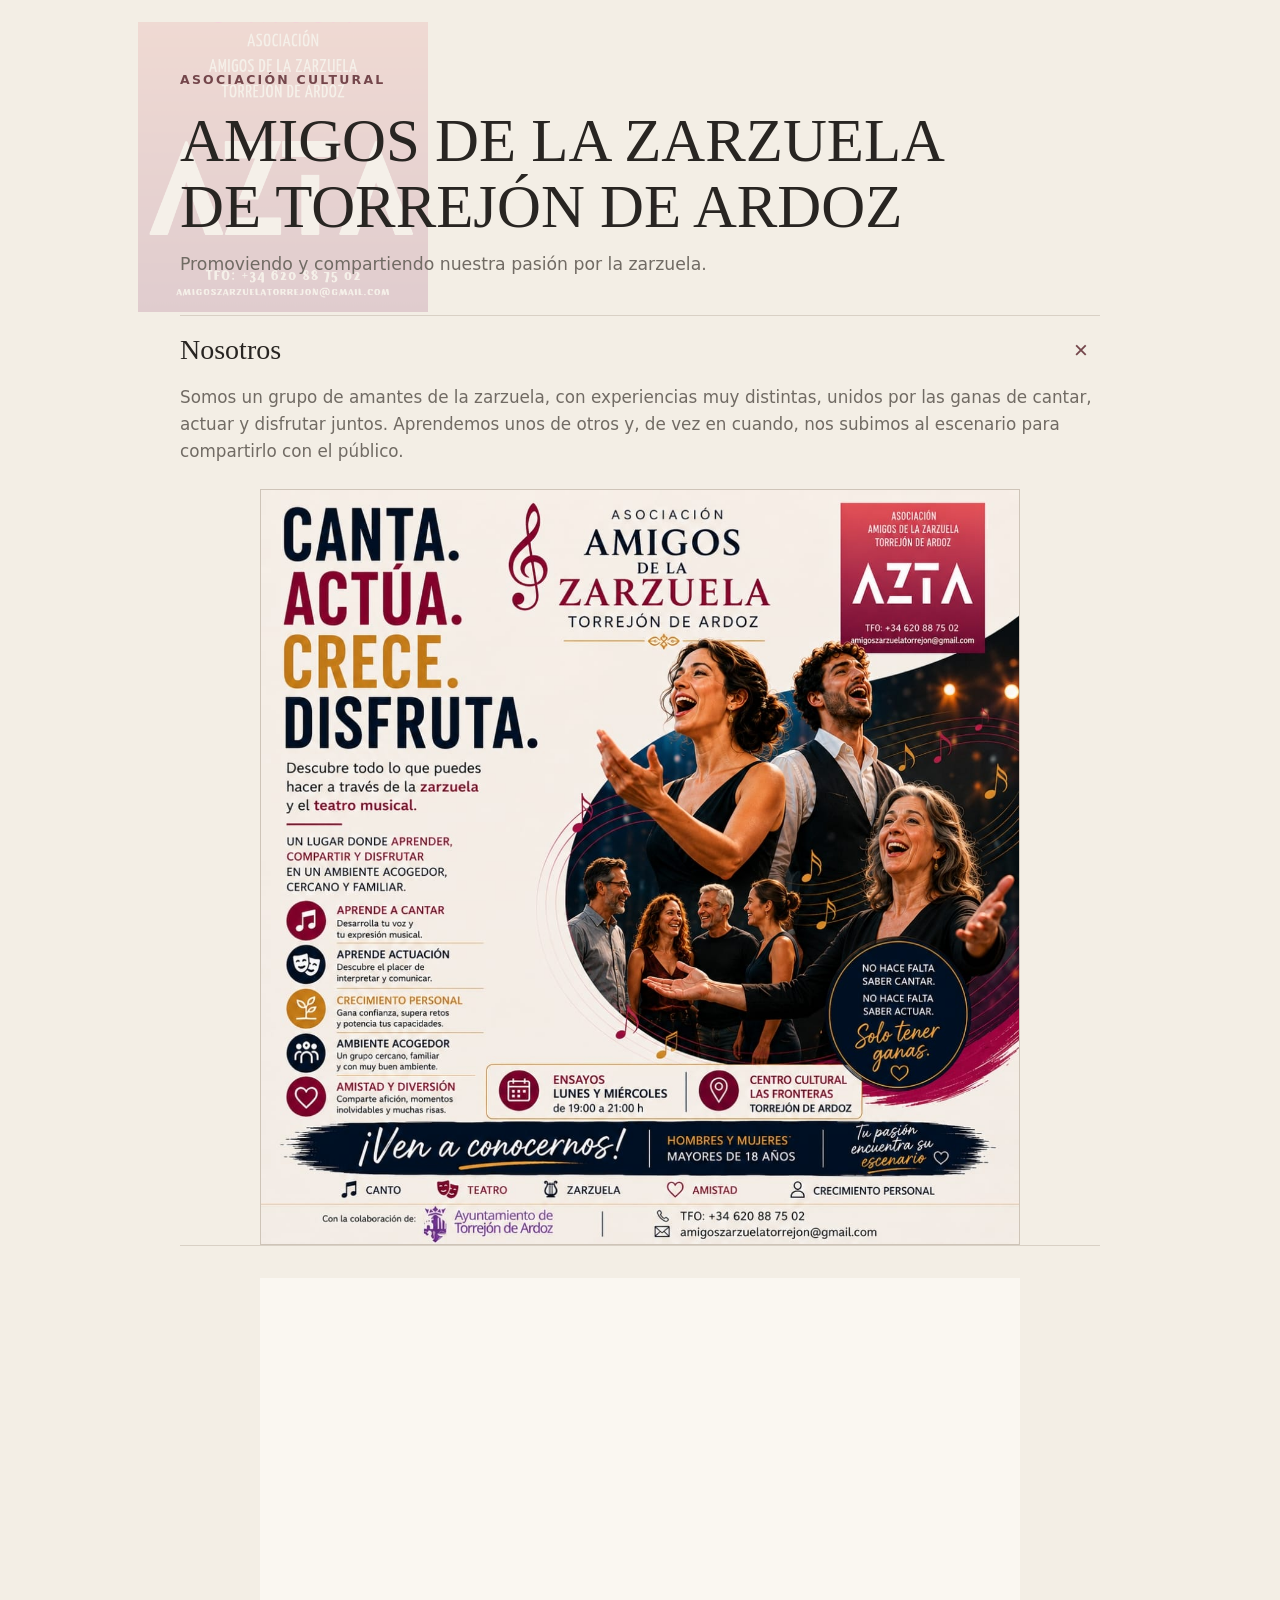
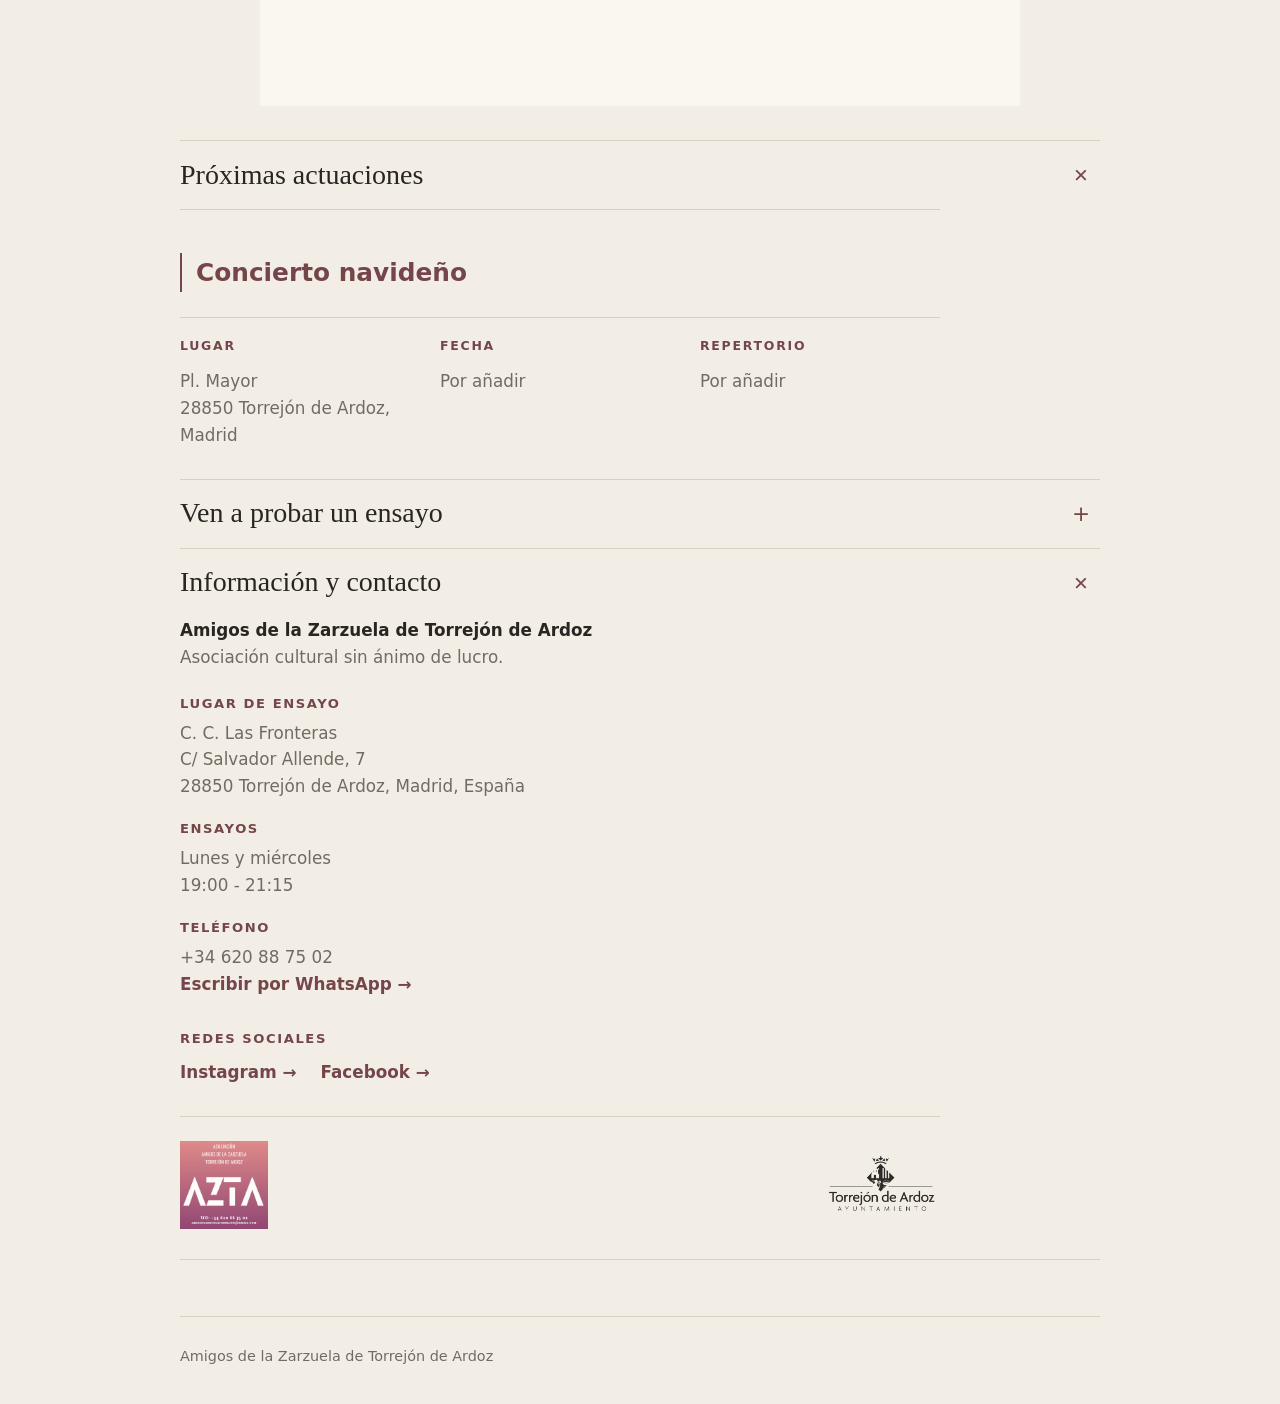
==== commit 2aef1922: "Center homepage poster and media" ====
--- a/index.html
+++ b/index.html
@@ -33,12 +33,12 @@
 
     <main class="page-content">
       <section class="accordion-list" aria-label="Información de la asociación">
-        <details class="accordion-item" open>
+        <details class="accordion-item home-intro" open>
           <summary>
             <span>Nosotros</span>
           </summary>
           <div class="accordion-content">
-            <div class="intro-grid">
+            <div class="intro-content">
               <p>
                 Somos un grupo de amantes de la zarzuela, con experiencias muy
                 distintas, unidos por las ganas de cantar, actuar y disfrutar
--- a/css/styles.css
+++ b/css/styles.css
@@ -273,34 +273,39 @@
   color: var(--color-text);
 }
 
-.intro-grid {
-  display: grid;
-  grid-template-columns: minmax(0, 1.25fr) minmax(220px, 0.85fr);
-  gap: 32px;
-  align-items: center;
-}
-
-.intro-grid p {
+.home-intro .accordion-content {
+  max-width: none;
+  padding-bottom: 0;
+}
+
+.intro-content {
+  max-width: 920px;
+}
+
+.intro-content p {
   margin-bottom: 0;
 }
 
 .poster-link {
-  justify-self: end;
-  width: min(100%, 340px);
+  display: block;
+  width: min(100%, 760px);
+  margin: 24px auto 0;
 }
 
 .poster-link img {
   width: 100%;
   height: auto;
+  border: 1px solid #cec4b8;
 }
 
 .home-video {
-  padding: 30px 0 34px;
+  padding: 32px 0 34px;
   border-bottom: 1px solid var(--color-line);
 }
 
 .video-embed {
-  width: min(100%, 680px);
+  width: min(100%, 760px);
+  margin-inline: auto;
   aspect-ratio: 16 / 9;
   background: var(--color-surface);
 }
@@ -439,6 +444,8 @@
 .contact-logos {
   display: flex;
   align-items: center;
+  justify-content: space-between;
+  width: 100%;
   gap: 34px;
   margin-top: 30px;
   padding-top: 24px;
@@ -701,18 +708,13 @@
     padding-bottom: 28px;
   }
 
-  .intro-grid {
-    grid-template-columns: 1fr;
-    gap: 22px;
-  }
-
   .poster-link {
-    justify-self: start;
-    width: min(100%, 360px);
+    width: 100%;
+    margin-top: 24px;
   }
 
   .home-video {
-    padding: 26px 0 30px;
+    padding: 30px 0;
   }
 
   .form-grid {
@@ -760,17 +762,17 @@
   }
 
   .contact-logos {
-    justify-content: center;
-    flex-wrap: wrap;
-    gap: 22px;
+    justify-content: space-between;
+    flex-wrap: nowrap;
+    gap: 16px;
   }
 
   .association-logo {
-    height: 76px;
+    height: 68px;
   }
 
   .town-logo {
-    max-width: min(210px, 100%);
-    max-height: 72px;
-  }
-}
+    max-width: min(180px, 52%);
+    max-height: 64px;
+  }
+}
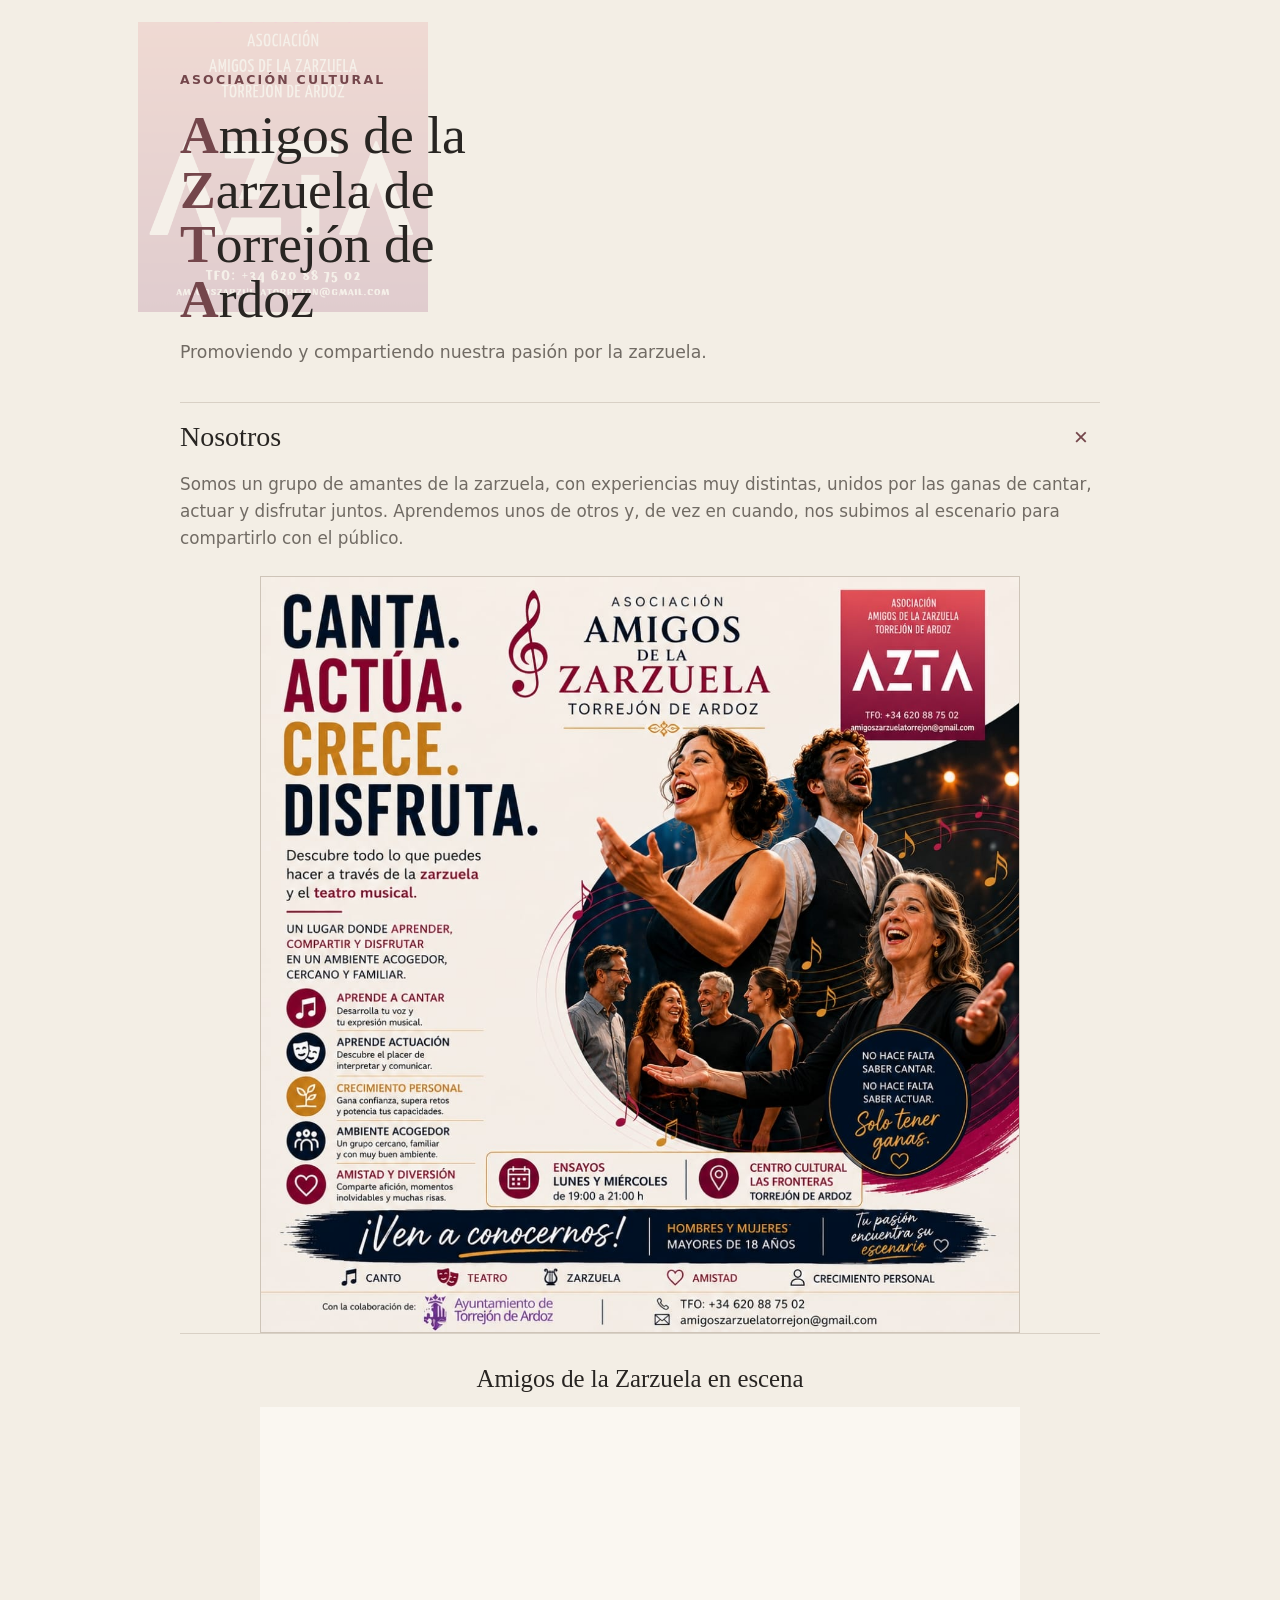
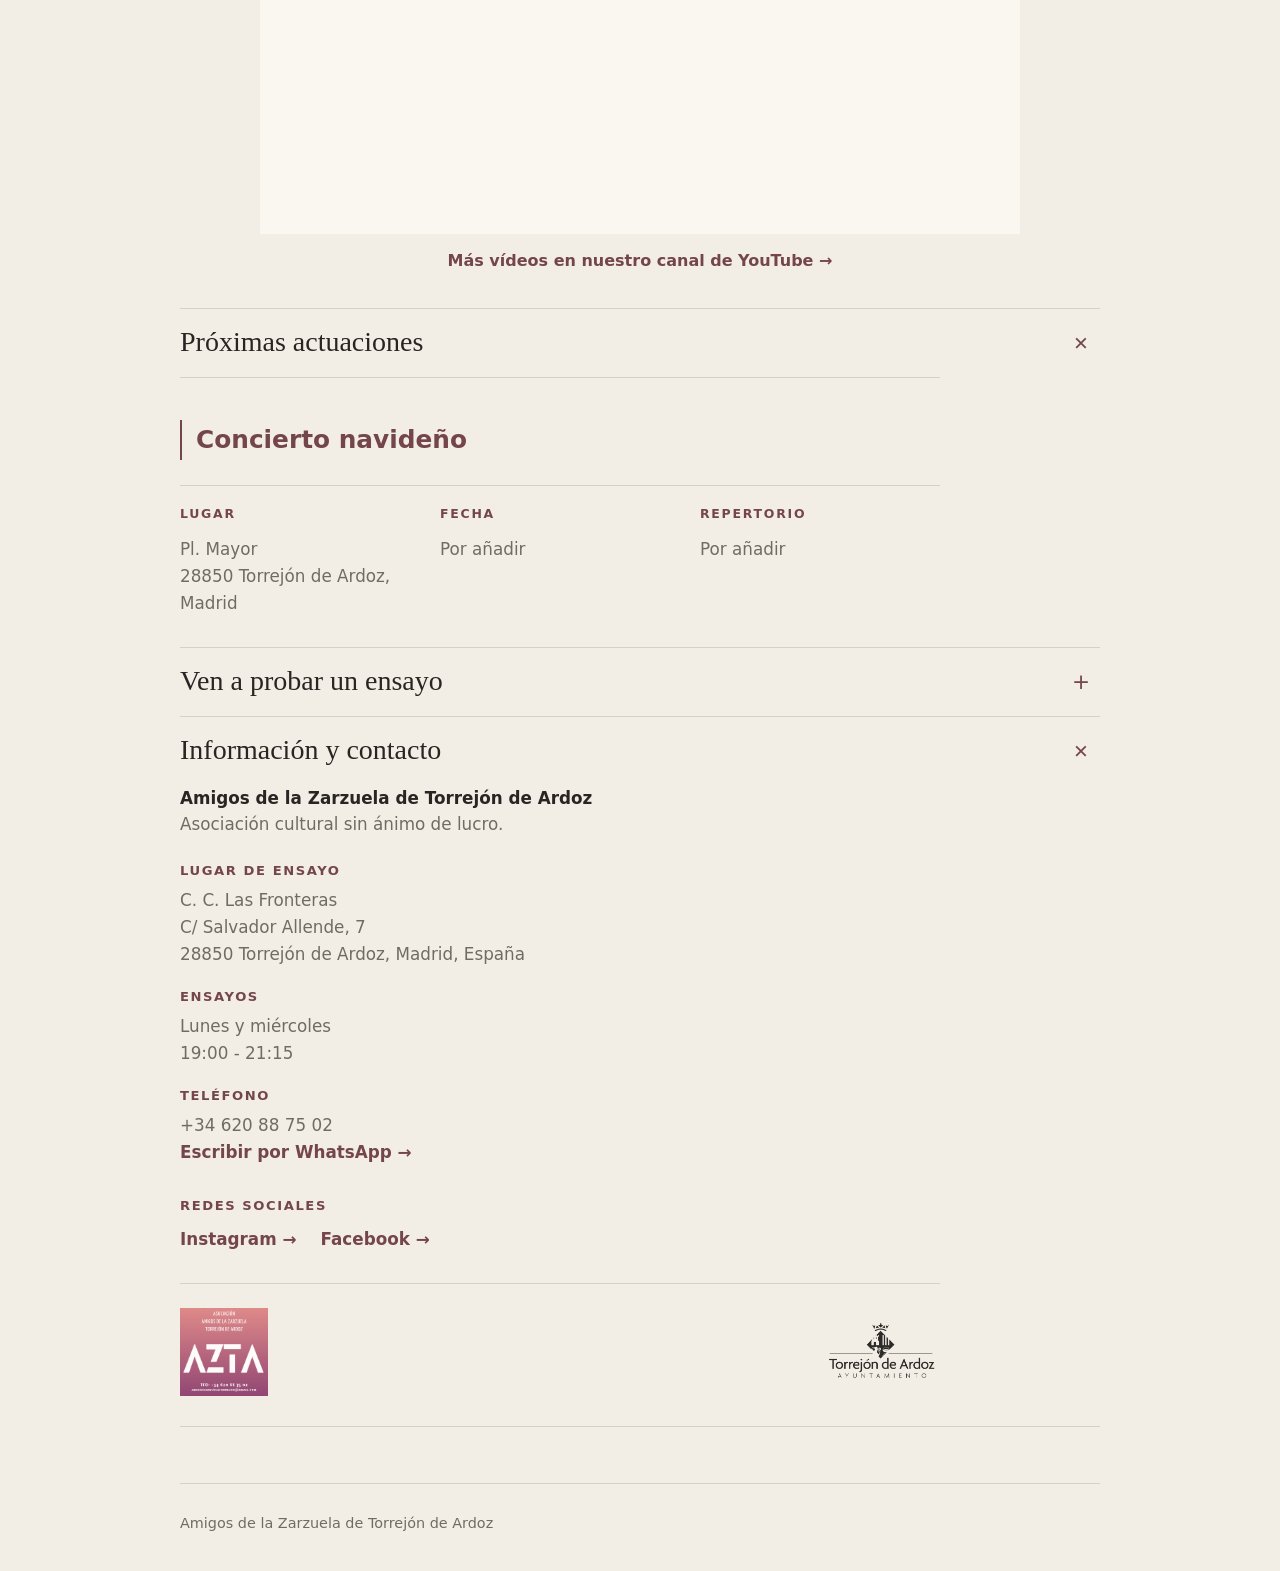
==== commit 2678f289: "Update homepage title and video context" ====
--- a/index.html
+++ b/index.html
@@ -21,9 +21,11 @@
           aria-hidden="true"
         >
         <p class="eyebrow">Asociación cultural</p>
-        <h1>
-          Amigos de la Zarzuela<br>
-          de Torrejón de Ardoz
+        <h1 class="hero-title">
+          <span><strong>A</strong>migos de la</span>
+          <span><strong>Z</strong>arzuela de</span>
+          <span><strong>T</strong>orrejón de</span>
+          <span><strong>A</strong>rdoz</span>
         </h1>
         <p class="hero-subtitle">
           Promoviendo y compartiendo nuestra pasión por la zarzuela.
@@ -61,6 +63,7 @@
         </details>
 
         <section class="home-video">
+          <h2 class="home-video-title">Amigos de la Zarzuela en escena</h2>
           <div class="video-embed">
             <iframe
               src="https://www.youtube.com/embed/ftmo3xXBD1U"
@@ -69,6 +72,14 @@
               allowfullscreen
             ></iframe>
           </div>
+          <a
+            class="video-channel-link"
+            href="https://www.youtube.com/@AmigosDeLaZarzuela"
+            target="_blank"
+            rel="noopener noreferrer"
+          >
+            Más vídeos en nuestro canal de YouTube →
+          </a>
         </section>
 
         <details class="accordion-item" open>
--- a/css/styles.css
+++ b/css/styles.css
@@ -145,6 +145,21 @@
   text-transform: uppercase;
 }
 
+.hero-title {
+  font-size: clamp(1.9rem, 4.5vw, 3.35rem);
+  line-height: 1.02;
+  text-transform: none;
+}
+
+.hero-title span {
+  display: block;
+}
+
+.hero-title strong {
+  color: var(--color-accent);
+  font-weight: 600;
+}
+
 h2 {
   font-size: clamp(1.45rem, 2.6vw, 2rem);
 }
@@ -303,6 +318,15 @@
   border-bottom: 1px solid var(--color-line);
 }
 
+.home-video-title {
+  width: min(100%, 760px);
+  margin: 0 auto 14px;
+  color: var(--color-text);
+  text-align: center;
+  font-size: clamp(1.2rem, 2vw, 1.55rem);
+  font-weight: 400;
+}
+
 .video-embed {
   width: min(100%, 760px);
   margin-inline: auto;
@@ -315,6 +339,22 @@
   width: 100%;
   height: 100%;
   border: 0;
+}
+
+.video-channel-link {
+  display: block;
+  width: fit-content;
+  margin: 14px auto 0;
+  color: var(--color-accent);
+  font-weight: 700;
+  text-align: center;
+  text-decoration: none;
+  transition: color 160ms ease;
+}
+
+.video-channel-link:hover,
+.video-channel-link:focus-visible {
+  color: var(--color-text);
 }
 
 .contact-details {
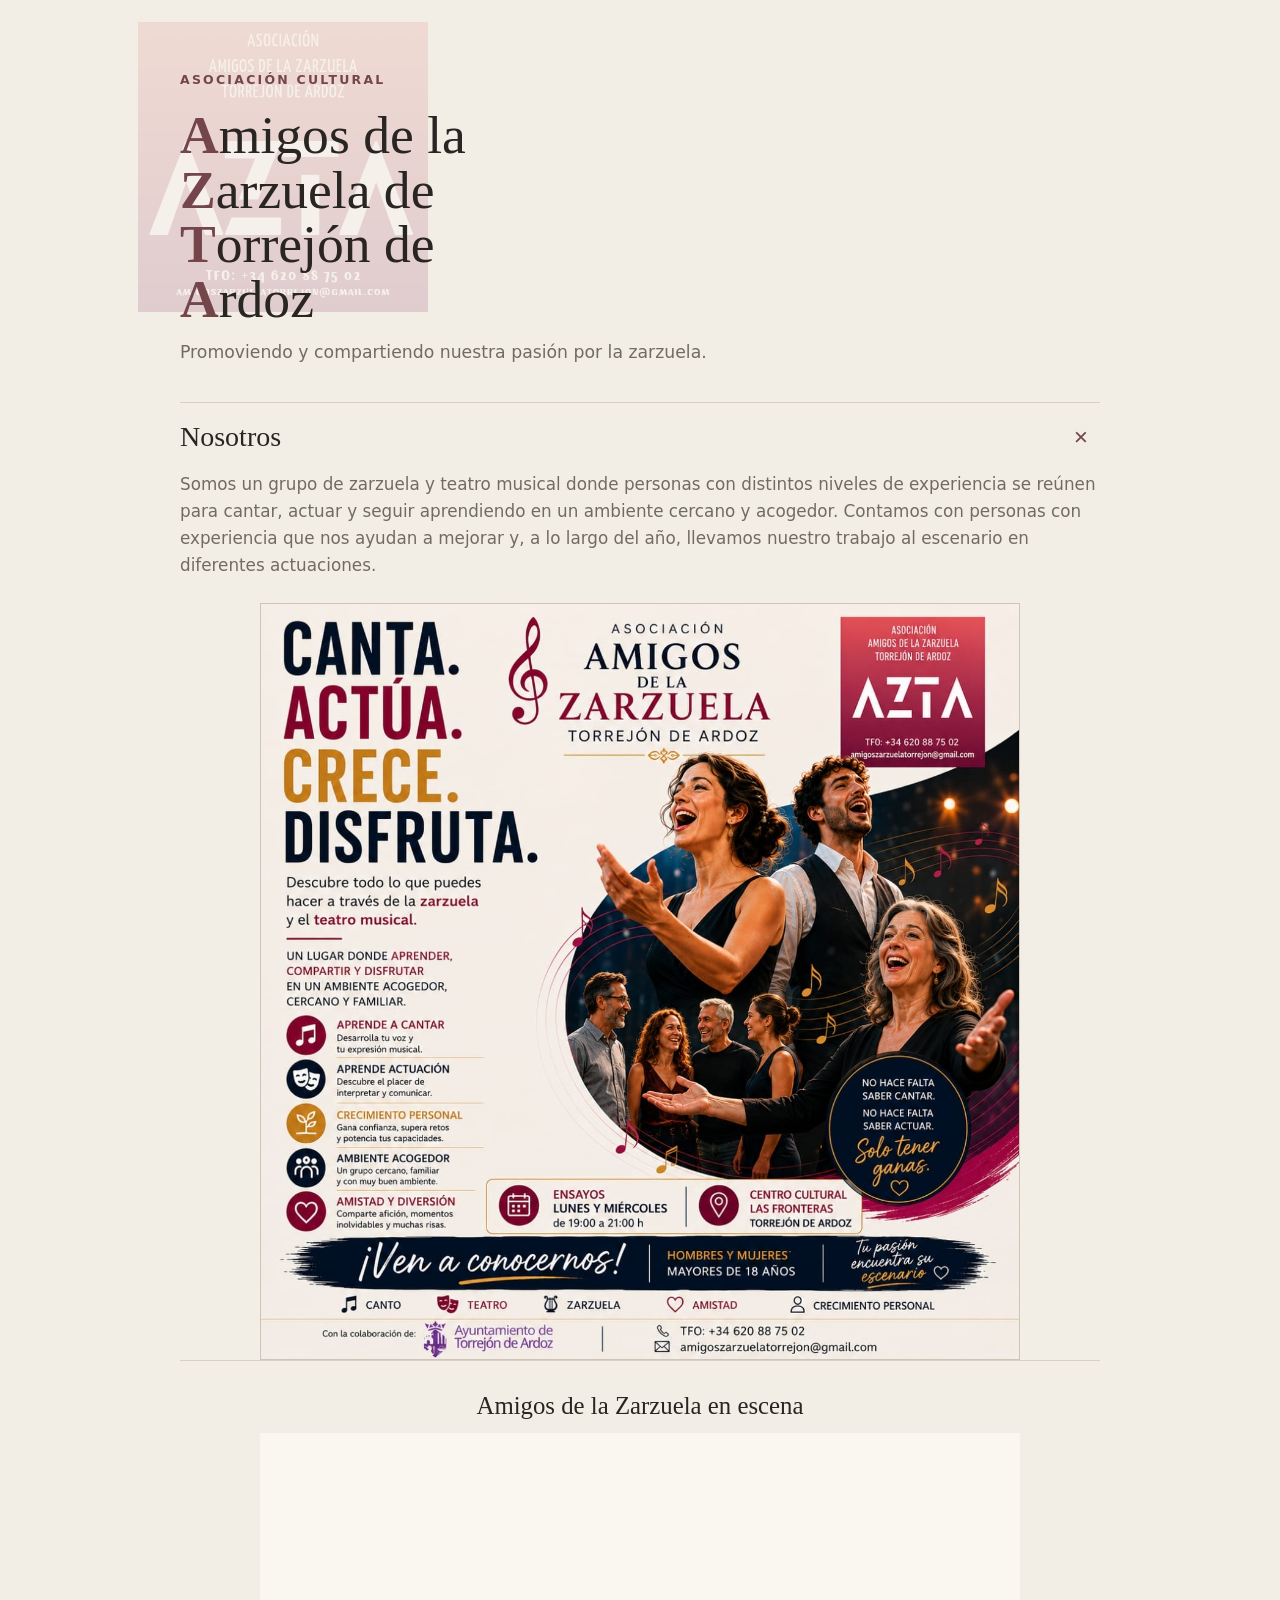
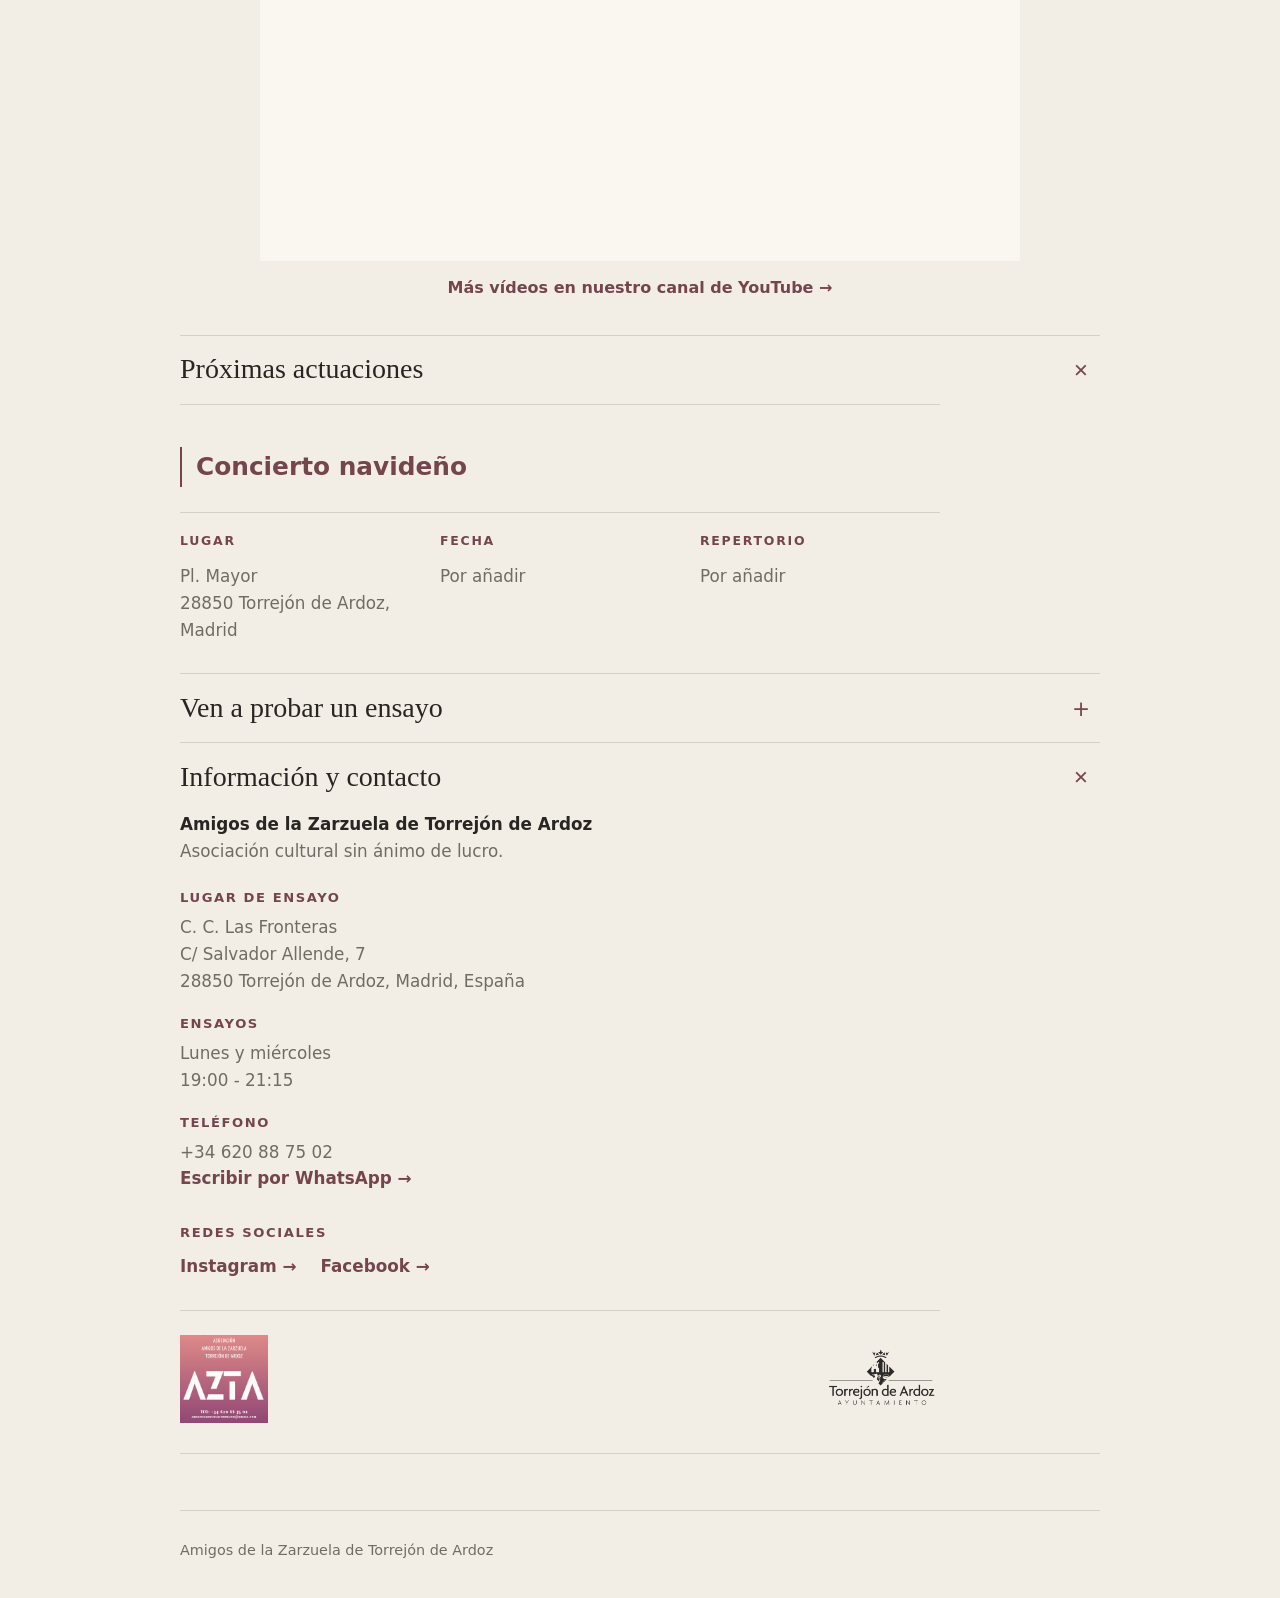
==== commit 465686ee: "Update index.html" ====
--- a/index.html
+++ b/index.html
@@ -42,10 +42,11 @@
           <div class="accordion-content">
             <div class="intro-content">
               <p>
-                Somos un grupo de amantes de la zarzuela, con experiencias muy
-                distintas, unidos por las ganas de cantar, actuar y disfrutar
-                juntos. Aprendemos unos de otros y, de vez en cuando, nos
-                subimos al escenario para compartirlo con el público.
+                Somos un grupo de zarzuela y teatro musical donde personas 
+                con distintos niveles de experiencia se reúnen para cantar,
+                actuar y seguir aprendiendo en un ambiente cercano y acogedor. 
+                Contamos con personas con experiencia que nos ayudan a mejorar y,
+                a lo largo del año, llevamos nuestro trabajo al escenario en diferentes actuaciones.
               </p>
               <a
                 class="poster-link"
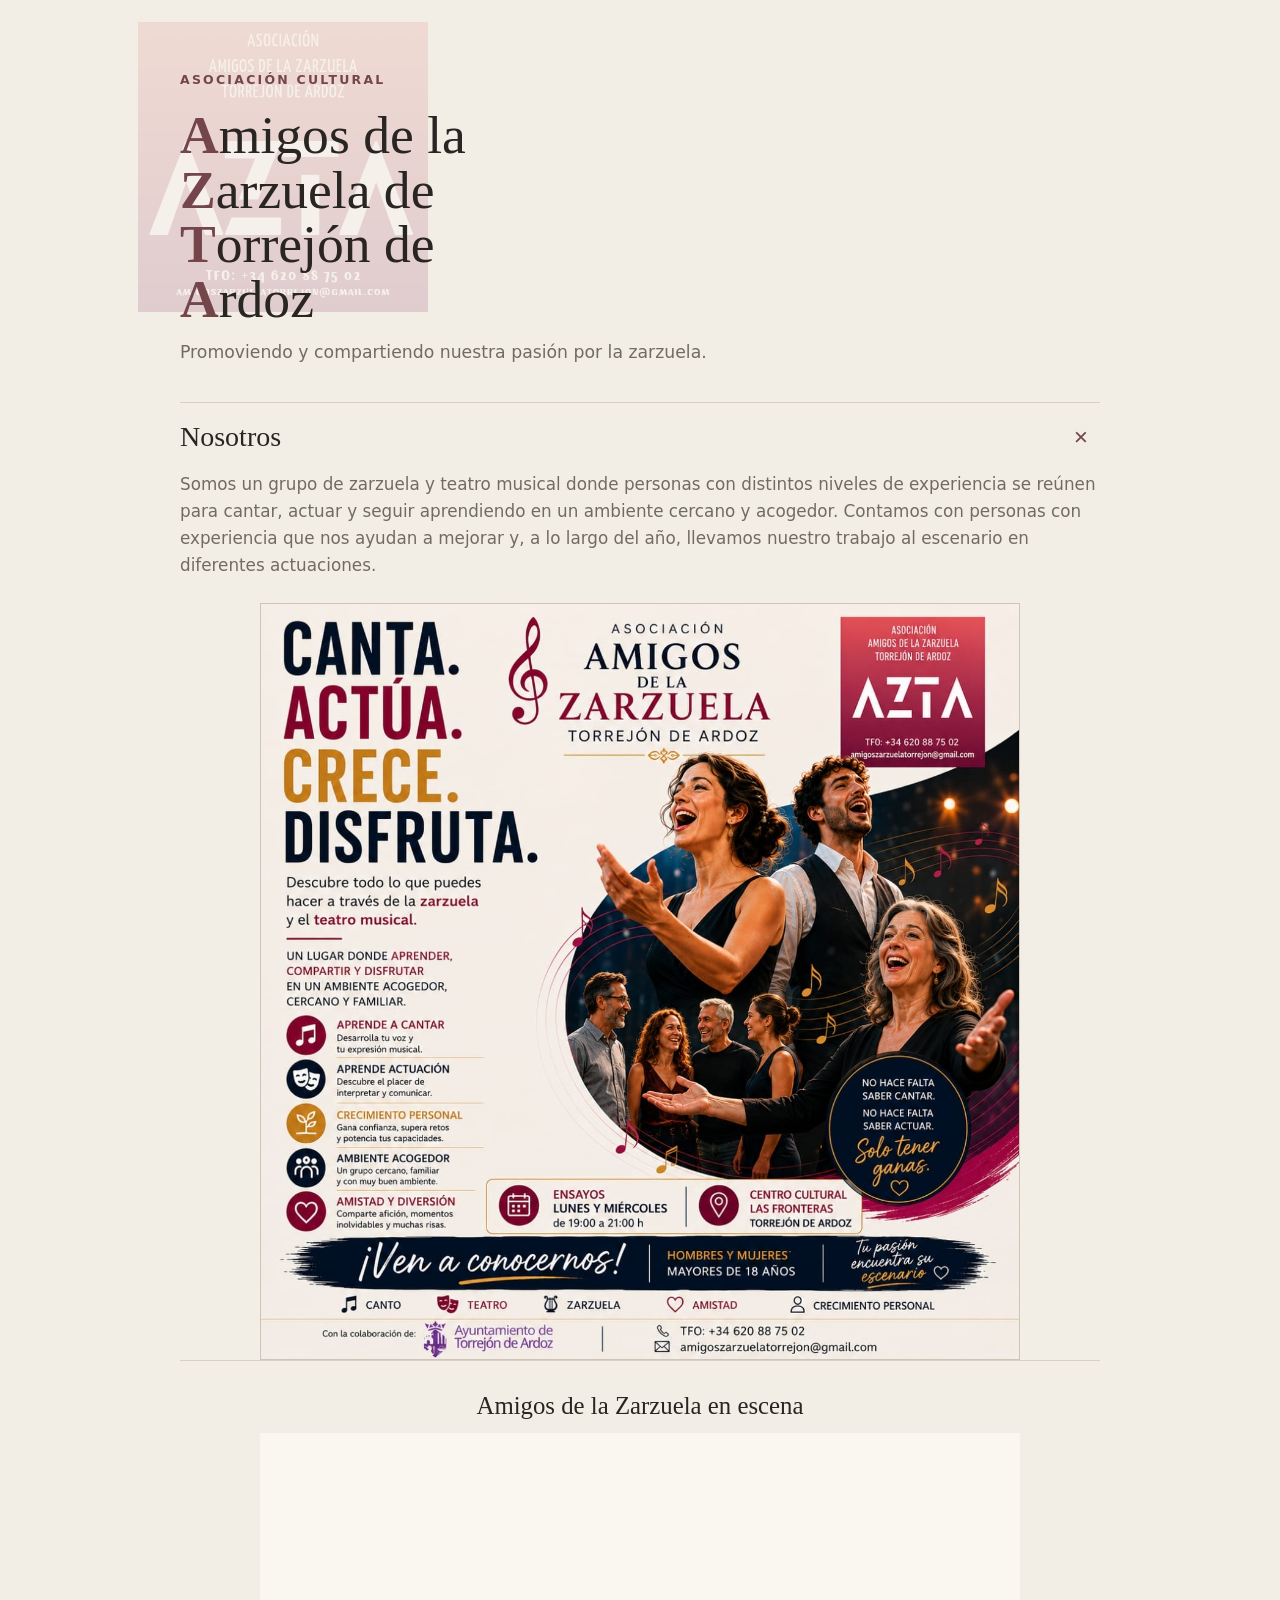
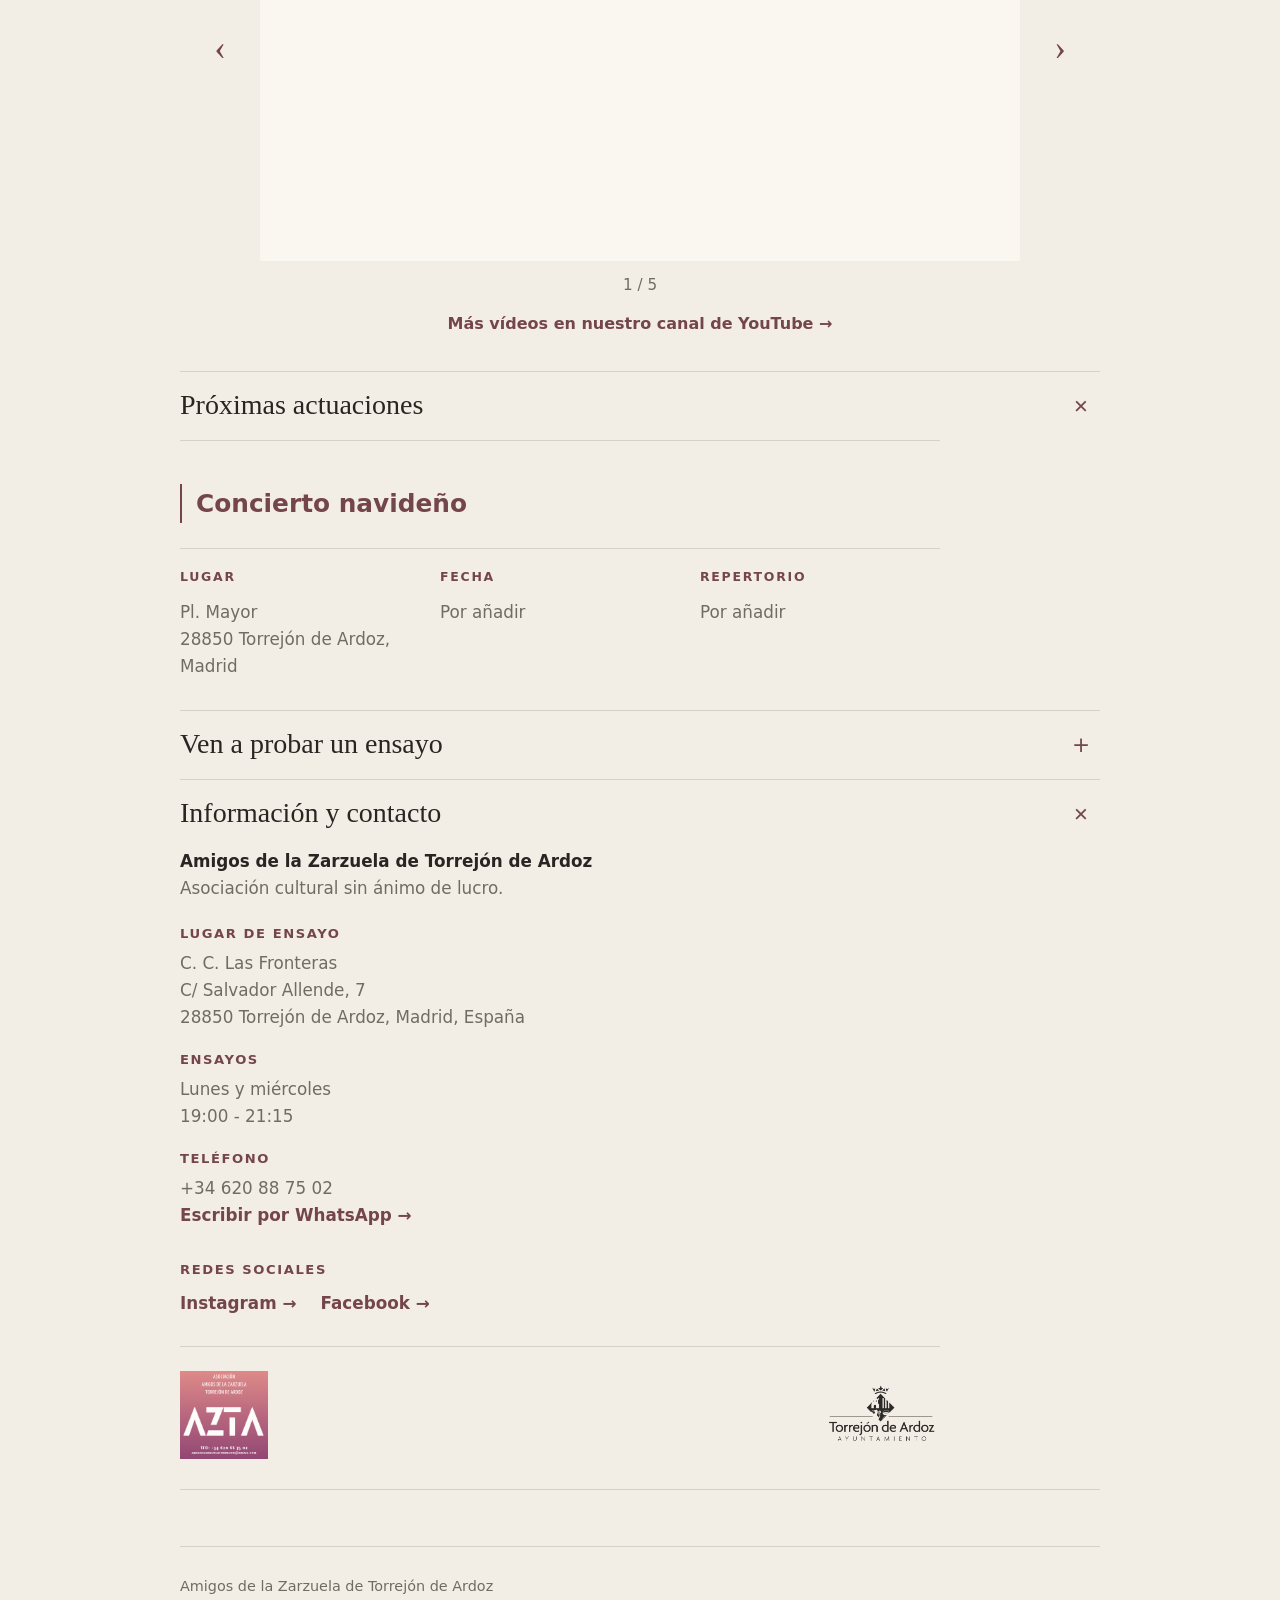
==== commit 540b33f1: "Add homepage YouTube carousel" ====
--- a/index.html
+++ b/index.html
@@ -65,13 +65,33 @@
 
         <section class="home-video">
           <h2 class="home-video-title">Amigos de la Zarzuela en escena</h2>
-          <div class="video-embed">
-            <iframe
-              src="https://www.youtube.com/embed/ftmo3xXBD1U"
-              title="Actuación de Amigos de la Zarzuela de Torrejón de Ardoz"
-              allow="accelerometer; autoplay; clipboard-write; encrypted-media; gyroscope; picture-in-picture; web-share"
-              allowfullscreen
-            ></iframe>
+          <div class="video-carousel">
+            <button
+              class="video-nav video-nav-prev"
+              type="button"
+              aria-label="Vídeo anterior"
+            >
+              ‹
+            </button>
+            <div class="video-embed">
+              <iframe
+                id="home-video-frame"
+                src="https://www.youtube.com/embed/ftmo3xXBD1U"
+                title="Actuación de Amigos de la Zarzuela de Torrejón de Ardoz"
+                allow="accelerometer; autoplay; clipboard-write; encrypted-media; gyroscope; picture-in-picture; web-share"
+                allowfullscreen
+              ></iframe>
+            </div>
+            <button
+              class="video-nav video-nav-next"
+              type="button"
+              aria-label="Vídeo siguiente"
+            >
+              ›
+            </button>
+            <p class="video-counter" aria-live="polite">
+              <span id="video-current">1</span> / 5
+            </p>
           </div>
           <a
             class="video-channel-link"
--- a/css/styles.css
+++ b/css/styles.css
@@ -327,7 +327,19 @@
   font-weight: 400;
 }
 
+.video-carousel {
+  display: grid;
+  grid-template-columns: 44px minmax(0, 760px) 44px;
+  grid-template-areas:
+    "prev video next"
+    ". counter .";
+  align-items: center;
+  justify-content: center;
+  gap: 12px 18px;
+}
+
 .video-embed {
+  grid-area: video;
   width: min(100%, 760px);
   margin-inline: auto;
   aspect-ratio: 16 / 9;
@@ -339,6 +351,49 @@
   width: 100%;
   height: 100%;
   border: 0;
+}
+
+.video-nav {
+  display: inline-grid;
+  place-items: center;
+  width: 44px;
+  height: 52px;
+  border: 1px solid transparent;
+  background: transparent;
+  color: var(--color-accent);
+  cursor: pointer;
+  font-family: Georgia, "Times New Roman", serif;
+  font-size: 2.2rem;
+  font-weight: 400;
+  line-height: 1;
+  transition: border-color 160ms ease, color 160ms ease;
+}
+
+.video-nav:hover,
+.video-nav:focus-visible {
+  border-color: var(--color-line);
+  color: var(--color-text);
+}
+
+.video-nav:focus-visible {
+  outline: 2px solid rgba(116, 70, 75, 0.16);
+  outline-offset: 2px;
+}
+
+.video-nav-prev {
+  grid-area: prev;
+}
+
+.video-nav-next {
+  grid-area: next;
+}
+
+.video-counter {
+  grid-area: counter;
+  margin: 0;
+  color: var(--color-muted);
+  font-size: 0.95rem;
+  text-align: center;
 }
 
 .video-channel-link {
@@ -757,6 +812,20 @@
     padding: 30px 0;
   }
 
+  .video-carousel {
+    grid-template-columns: 44px minmax(0, 1fr) 44px;
+    grid-template-areas:
+      "video video video"
+      "prev counter next";
+    gap: 10px 12px;
+  }
+
+  .video-nav {
+    width: 44px;
+    height: 42px;
+    font-size: 1.9rem;
+  }
+
   .form-grid {
     grid-template-columns: 1fr;
   }
